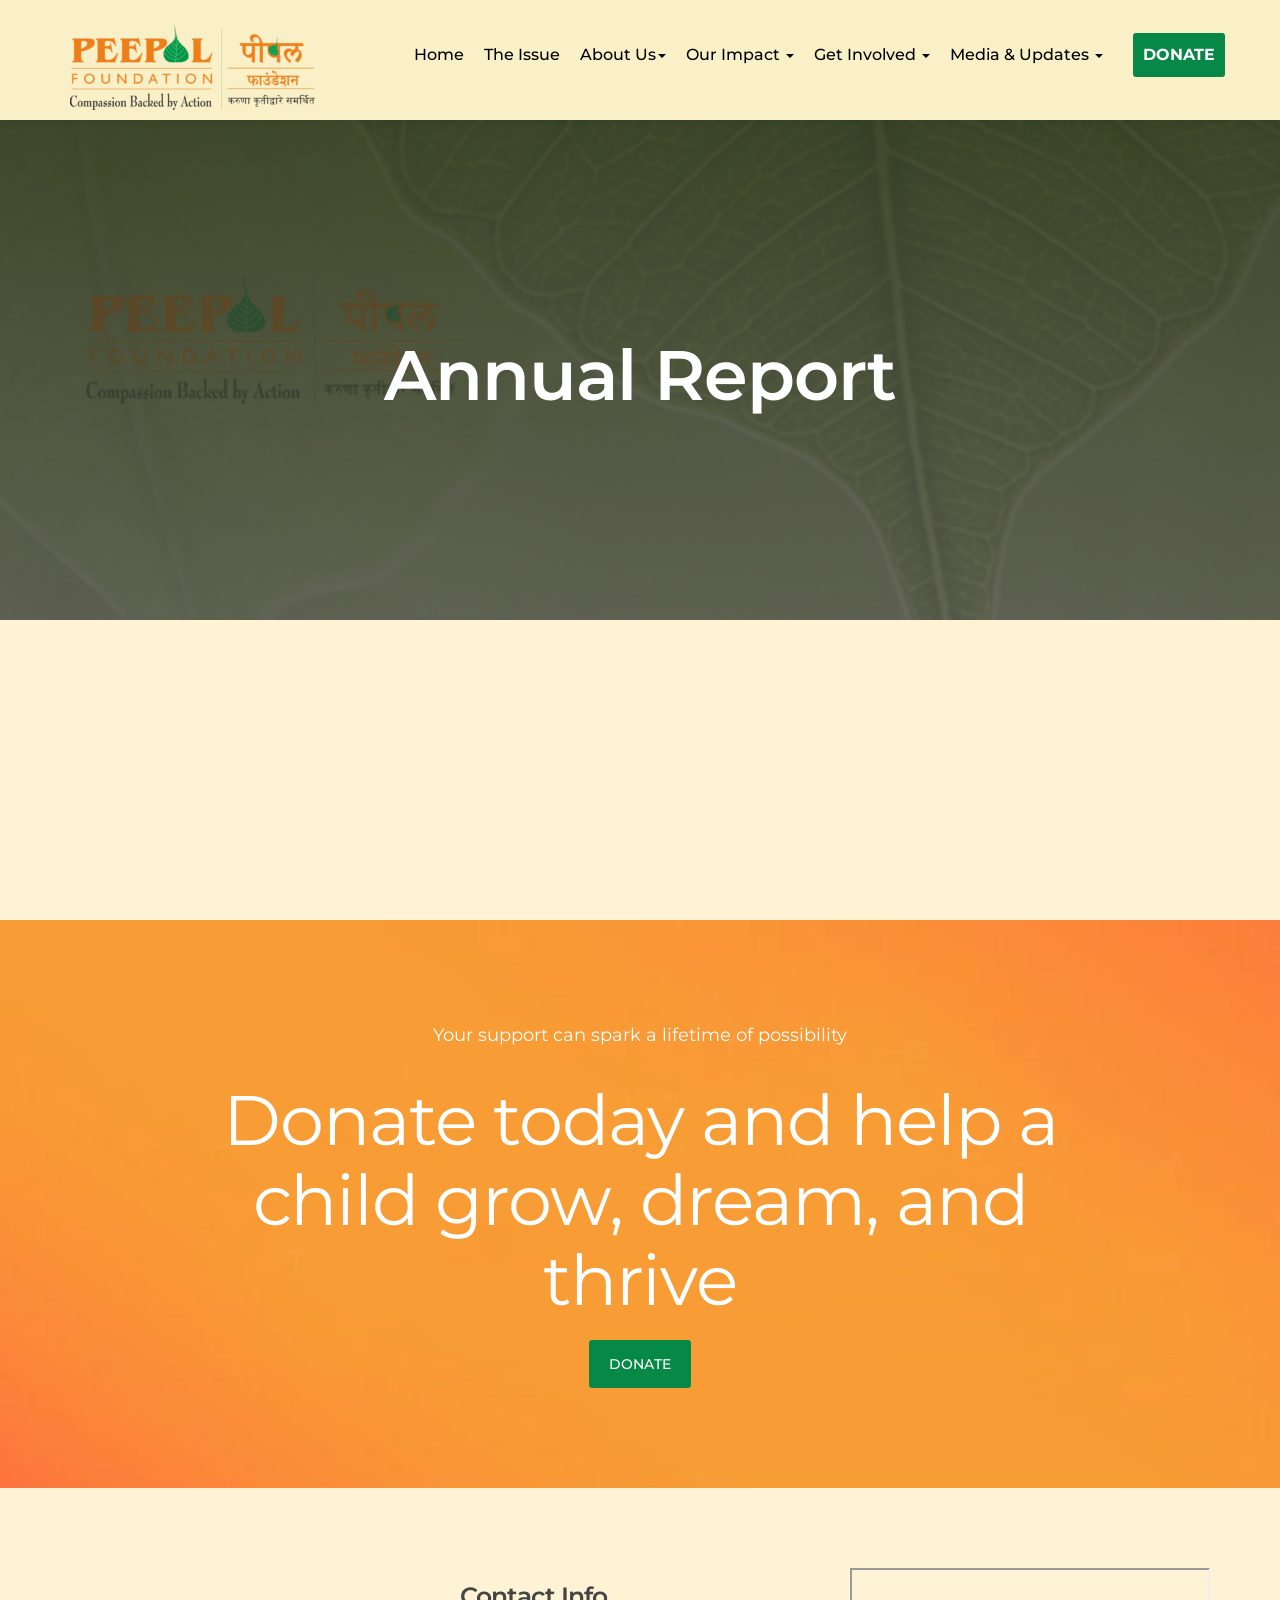
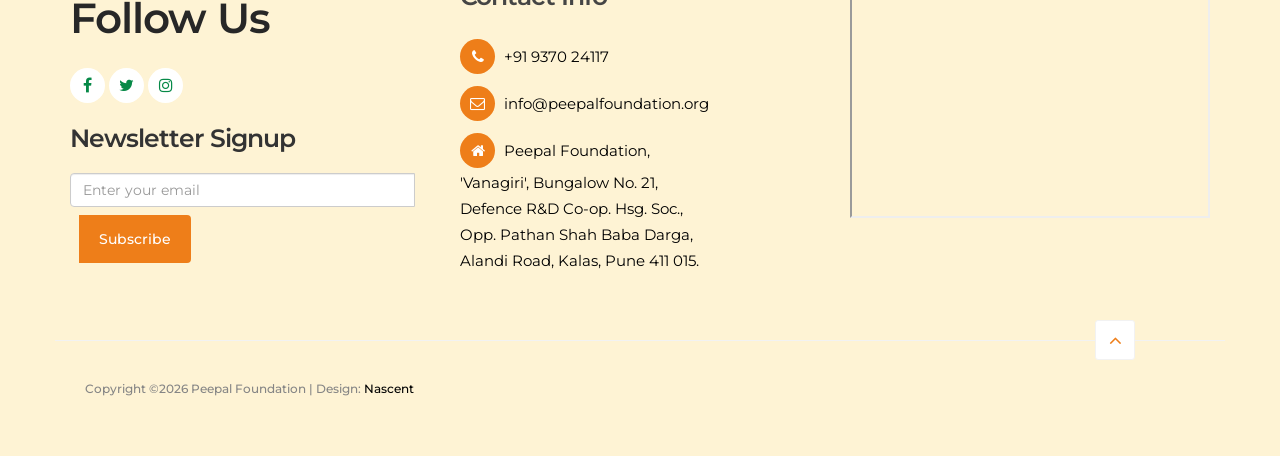
==== annual-reports.html @ 1e17c54d "All Page designing Completed, turnstile Captch DIV and Script Added on Donate and volunteer Page com" ====
<!DOCTYPE html>
<html lang="en">
<head>

     <title>Annual Report - Peepal Foundation</title>
<!--

Template 2098 Health

http://www.tooplate.com/view/2098-health

-->
     <meta charset="UTF-8">
     <meta http-equiv="X-UA-Compatible" content="IE=Edge">
     <meta name="description" content="">
     <meta name="keywords" content="">
     <meta name="author" content="Nascent">
     <meta name="viewport" content="width=device-width, initial-scale=1, maximum-scale=1">

     <link rel="stylesheet" href="css/bootstrap.min.css">
     <link rel="stylesheet" href="css/font-awesome.min.css">
     <link rel="stylesheet" href="css/animate.css">
     <link rel="stylesheet" href="css/owl.carousel.css">
     <link rel="stylesheet" href="css/owl.theme.default.min.css">

     <!-- MAIN CSS -->
     <link rel="stylesheet" href="css/peepal-style.css">

     <link rel="icon" type="image/x-icon" href="images/icon-01-1.png">


</head>
<body id="top" data-spy="scroll" data-target=".navbar-collapse" data-offset="50">

     <!-- PRE LOADER -->
     <section class="preloader">
          <div class="spinner">

               <span class="spinner-rotate"></span>
               
          </div>
     </section>


     <!-- MENU -->
     <section class="navbar navbar-default navbar-static-top" role="navigation">
          <div class="container">

               <div class="navbar-header">
                    <button class="navbar-toggle" data-toggle="collapse" data-target=".navbar-collapse">
                         <span class="icon icon-bar"></span>
                         <span class="icon icon-bar"></span>
                         <span class="icon icon-bar"></span>
                    </button>

                    <!-- lOGO TEXT HERE -->
                    <a href="index.html" class="navbar-brand"><img src="images/Peepal-Eng_Mar-Logo-scaled-245x85.png" class="img-responsive" alt="Peepal Foundation"></a>
               </div>

               <!-- MENU LINKS -->
               <div class="collapse navbar-collapse">
                    <ul class="nav navbar-nav navbar-right">
                         <li><a href="index.html" class="smoothScroll">Home</a></li>
                         <li><a href="the-issue.html" class="smoothScroll">The Issue</a></li>
                         <li class="dropdown">
                              <a href="#" class="dropdown-toggle" data-toggle="dropdown" role="hover" aria-haspopup="true" aria-expanded="false">About Us<span class="caret"></span></a>
                              <ul class="dropdown-menu">
                                   <li><a href="our-journey.html">Our Journey</a></li>
                                   <li role="separator" class="divider"></li>
                                   <li><a href="our-focus.html">Our Focus</a></li>
                                   <li role="separator" class="divider"></li>
                                   <li><a href="our-partners.html">Our Partner</a></li>
                                   <li role="separator" class="divider"></li>
                                   <li><a href="our-leadership.html">Our Leadership</a></li>
                                   <li role="separator" class="divider"></li>
                                   <li><a href="our-team.html">Our Team</a></li>
                                   <li role="separator" class="divider"></li>
                                   <li class="dropdown-submenu">
                                        <a href="#">Our Policies</a>
                                        <ul class="dropdown-menu">
                                             <li><a href="Downloads/PF-CHILD-PROTECTION-POLICY.pdf" target="_blank">Child Protection</a></li>
                                             <li role="separator" class="divider"></li>
                                             <li><a href="Downloads/PF-Sexual-harrasment-policy.pdf" target="_blank">Sextual Harassment</a></li>
                                        </ul>
                                   </li>
                              </ul>
                         </li>
                         <li class="dropdown">
                              <a href="#" class="dropdown-toggle" data-toggle="dropdown" role="button" aria-haspopup="true" aria-expanded="false">Our Impact <span class="caret"></span></a>
                              <ul class="dropdown-menu">
                                   <li><a href="our-stories.html">Our Stories</a></li>
                                   <li role="separator" class="divider"></li>
                                   <li><a href="our-work.html">Our Work</a></li>
                              </ul>
                         </li>
                         <li class="dropdown">
                              <a href="#" class="dropdown-toggle" data-toggle="dropdown" role="button" aria-haspopup="true" aria-expanded="false">Get Involved <span class="caret"></span></a>
                              <ul class="dropdown-menu">
                                   <li><a href="donate.html">Donate</a></li>
                                   <li role="separator" class="divider"></li>
                                   <li><a href="volunteer.html">Volunteer With Us</a></li>
                              </ul>
                         </li>
                         <li class="dropdown">
                              <a href="#" class="dropdown-toggle" data-toggle="dropdown" role="button" aria-haspopup="true" aria-expanded="false">Media & Updates <span class="caret"></span></a>
                              <ul class="dropdown-menu">
                                   <li><a href="annual-reports.html">Annual Report</a></li>
                                   <li role="separator" class="divider"></li>
                                   <li><a href="newsletter.html">Newsletter</a></li>
                                   <li role="separator" class="divider"></li>
                                   <li><a href="papper-cuttings.html">Paper Cuttings</a></li>
                              </ul>
                         </li>
                         <li class="appointment-btn"><a href="donate.html">DONATE</a></li>
                    </ul>
               </div>

          </div>
<script src="https://ajax.googleapis.com/ajax/libs/jquery/1.12.4/jquery.min.js"></script>
          <script>
    // Enable click-to-open for submenu on mobile
    $('.dropdown-submenu a').on("click", function(e) {
        var submenu = $(this).next('.dropdown-menu');
        if (submenu.is(':visible')) {
            submenu.hide();
        } else {
            submenu.show();
        }
        e.stopPropagation();
        e.preventDefault();
    });
</script>
     </section>


     <!-- Content Header -->
    <section id="content-header" class="content-slider">
    <div class="container">
        <div class="row">
            <div class="item" style="background-image: url('images/banner/MEDIA-UPDATES-2.jpg');">               
                <div class="caption">
                    <div class="col-md-offset-1 col-md-10">
                         <!-- <p>From 30 Children to 35,000+ Lives Transformed</p> -->
                        <h1 class="row wow fadeInUp" data-wow-delay="0.4s">
                            Annual Report</h1>
                    </div>
                </div>
            </div>
        </div>
    </div>
</section>


     <!-- ABOUT -->
     <section id="about">
          <div class="container">
               <div class="row">
                    <div class="about-info">
                         
                    </div>
               </div>
          </div>
     </section>

     <section id="donate">
          <div class="container" style="display: flex;justify-content: center;align-items: center;">
               
               <div style="width: 80%;"><center><p>
Your support can spark a lifetime of possibility</p>
               <h2 class="wow fadeInUp" data-wow-delay="0.2s">Donate today and help a child grow, dream, and thrive</h2>
                               <a href="donate.html" class="section-btn btn btn-default smoothScroll">DONATE</a>   
                    </center>
          </div>
          </div>
          </section>
     

     <!-- FOOTER -->
     <footer data-stellar-background-ratio="5">
          <div class="container">
               <div class="row">

                    <div class="col-md-4 col-sm-4"> 
                         <div class="footer-thumb">
                              <div class="opening-hours">
                                   <h2 class="wow fadeInUp" data-wow-delay="0.4s">Follow Us</h2>
                              </div> 

                              <ul class="social-icon">
                                   <li><a href="https://www.facebook.com/PeepalFoundationpune" class="fa fa-facebook" attr="facebook icon"></a></li>
                                   <li><a href="https://www.instagram.com/_peepalfoundation_official/" class="fa fa-twitter"></a></li>
                                   <li><a href="https://www.youtube.com/@peepalfoundation/featured" class="fa fa-instagram"></a></li>
                              </ul>
                              <div class="opening-hours">
                                   <h3 class="wow fadeInUp" data-wow-delay="0.4s">Newsletter Signup</h3>
                                   <div class="row">
                                        <div class="col-md-12">
                                             <form id="newsletterForm" action="#" method="get" class="wow fadeInUp" data-wow-delay="0.8s">
                                                  <div class="input-group">
                                                       <input type="email" class="form-control" placeholder="Enter your email" aria-label="Email Address" aria-describedby="subscribe-button">
                                                       <span class="input-group-btn">
                                                            <button class="btn btn-warning" type="button" id="subscribe-button">Subscribe</button>
                                                       </span>
                                                  </div>
                                             </form>                                             
                                        </div>
                                   </div>
                              </div> 
                         </div>
                    </div>


                    <div class="col-md-4 col-sm-4">
                         <div class="footer-thumb"> 
                              <h4 class="wow fadeInUp" data-wow-delay="0.4s">Contact Info</h4>
                              
                              <div class="contact-info">
                                   <p><i class="fa fa-phone"></i> <a hre="tel:+91937024117">+91 9370 24117</a></p>
                                   <p><i class="fa fa-envelope-o"></i> <a href="mailto:info@peepalfoundation.org">info@peepalfoundation.org</a></p>
                                   
                              <p style="color:#000000;"><i class="fa fa-home"></i> Peepal Foundation,<br/>
'Vanagiri', Bungalow No. 21,<br/>
Defence R&D Co-op. Hsg. Soc.,<br/>
Opp. Pathan Shah Baba Darga,<br/>
Alandi Road, Kalas, Pune 411 015.</p>
                              </div>
                         </div>
                    </div>

                    <div class="col-md-4 col-sm-4"> 
                         <iframe style="width: 100%; height: 250px;" loading="lazy"
        src="https://maps.google.com/maps?q=%E2%80%98Vanagiri%E2%80%99%20Bungalow%20No.%2021%2C%20Defence%20R%26D%20Co-Op.Hsg.Soc.%2C%20Opp.%20Pathanshah%20Baba%20Darga%2C%20Alandi%20Road%2C%20Kalas%2C%20Pune%20411%20015&amp;t=m&amp;z=10&amp;output=embed&amp;iwloc=near"
        title="‘Vanagiri’ Bungalow No. 21, Defence R&amp;D Co-Op.Hsg.Soc., Opp. Pathanshah Baba Darga, Alandi Road, Kalas, Pune 411 015"
        aria-label="‘Vanagiri’ Bungalow No. 21, Defence R&amp;D Co-Op.Hsg.Soc., Opp. Pathanshah Baba Darga, Alandi Road, Kalas, Pune 411 015"></iframe>
                    </div>

                    <div class="col-md-12 col-sm-12 border-top">
                         <div class="col-md-4 col-sm-6">
                              <div class="copyright-text"> 
                                   <p>Copyright &copy;<script>document.write(new Date().getFullYear());</script> Peepal Foundation 
                                   
                                   | Design: <a href="https://www.nascent.co.in" target="_parent">Nascent</a></p>
                              </div>
                         </div>
                         <div class="col-md-6 col-sm-6">
                              <!-- <div class="footer-link"> 
                                   <a href="#">Laboratory Tests</a>
                                   <a href="#">Departments</a>
                                   <a href="#">Insurance Policy</a>
                                   <a href="#">Careers</a>
                              </div> -->
                         </div>
                         <div class="col-md-2 col-sm-2 text-align-center">
                              <div class="angle-up-btn"> 
                                  <a href="#top" class="smoothScroll wow fadeInUp" data-wow-delay="1.2s"><i class="fa fa-angle-up"></i></a>
                              </div>
                         </div>   
                    </div>
                    
               </div>
          </div>
     </footer>

     <!-- SCRIPTS -->
     <script src="js/jquery.js"></script>
     <script src="js/bootstrap.min.js"></script>
     <script src="js/jquery.sticky.js"></script>
     <script src="js/jquery.stellar.min.js"></script>
     <script src="js/wow.min.js"></script>
     <script src="js/smoothscroll.js"></script>
     <script src="js/owl.carousel.min.js"></script>
     <script src="js/custom.js"></script>

</body>
</html>
---- css/peepal-style.css ----
/*

Template 2098 Health

http://www.tooplate.com/view/2098-health

*/

  /* @import url('https://fonts.googleapis.com/css?family=Poppins:400,500,600'); */
  @import url('https://fonts.googleapis.com/css?family=Montserrat:400,,500,600');

  body {
    background: #fef3d4;
    font-family: 'Montserrat',sans-serif;
    overflow-x: hidden;
    font-weight: 400;
  }


  /*---------------------------------------
     TYPOGRAPHY              
  -----------------------------------------*/

  h1,h2,h3,h4,h5,h6 {
    font-weight: 600;
    line-height: inherit;
  }

  h1,h2,h3,h4 {
    letter-spacing: -1px;
  }

  h5 {
    font-weight: 500;
  }

  h1 {
    color: #252525;
    font-size: 5em;
  }

  h2 {
    color: #272727;
    font-size: 3em;
    padding-bottom: 10px;
  }

  h3 {
    font-size: 1.8em;
    line-height: 1.2em;
    margin-bottom: 0;
  }

  h4 {
    color: #454545;
    font-size: 1.8em;
    padding-bottom: 2px;
  }

  h6 {
    letter-spacing: 0;
    font-weight: normal;
  }

  p {
    color: #000000;
    font-size: 15px;
    font-weight: normal;
    line-height: 26px;
  }


  /*---------------------------------------
     GENERAL               
  -----------------------------------------*/

  html{
    -webkit-font-smoothing: antialiased;
  }

  a {
    color: #252525;
    -webkit-transition: 0.5s;
    transition: 0.5s;
    text-decoration: none !important;
  }

  a:hover, a:active, a:focus {
    color: #068947;
    outline: none;
  }

  ::-webkit-scrollbar{
    width: 8px;
    height: 8px;
  }

  ::-webkit-scrollbar-thumb {
    cursor: pointer;
    background: #000000;
  }

  .section-title {
    padding-bottom: 20px;
  }

  .section-title h2 {
    margin-top: 0;
  }

  .section-btn {
    background: #068947;
    border: 0;
    border-radius: 3px;
    color: #ffffff;
    font-size: inherit;
    font-weight: 500;
    padding: 14px 20px;
    transition: transform 0.1s ease-in;
    transform: translateX(0);
  }

  .section-btn:hover {
    transform: translateY(-5px);
  }

   .btn-warning {
    background: #ee7e19;
    border: 0;
    color: #ffffff;
    font-weight: 500;
    padding: 14px 20px;
    transition: transform 0.1s ease-in;
    transform: translateX(0);
  }

  .btn-warning:hover {
    transform: translateY(+5px);
  }

  .text-align-right {
    text-align: right;
  }

  .text-align-center {
    text-align: center;
  }

  .border-top {
    border-top: 1px solid #f2f2f2;
    margin-top: 4em;
    padding-top: 2.5em;
  }

  .btn-gray {
    background: #ee7e19;
  }

  .btn-blue {
    background: #4267b2;
  }

  .news-thumb {
    background: #ffffff;
    border-radius: 10px;
  }
  .news-thumb img {
    border-radius: 10px 10px 0 0;
  }

  .news-info {
    padding: 30px;
    text-align: left;
  }
  .news-info span {
    display: block;
    letter-spacing: 0.5px;
  }
  .news-info h3 {
    margin-top: 10px;
    margin-bottom: 10px;
  }

  .author {
    border-top: 1px solid #f0f0f0;
    padding-top: 1.5em;
    margin-top: 2em;
  }
  .author img,
  .author .author-info {
    display: inline-block;
    vertical-align: top;
  }
  .author-info h5 {
    margin-bottom: 0;
  }
  .author img {
    border-radius: 100%;
    width: 50px;
    height: 50px;
    margin-right: 10px;
  }


  #about, #strategy, #vision, #partner,#donate, #team, #news, #joinus
  #news-detail {
    position: relative;
    padding-top: 100px;
    padding-bottom: 100px;
  }

  #news, #service {
    text-align: center;
  }

  #google-map {
    line-height: 0;
    margin: 0;
    padding: 0;
  }


  /*---------------------------------------
       PRE LOADER              
  -----------------------------------------*/

  .preloader {
    position: fixed;
    top: 0;
    left: 0;
    width: 100%;
    height: 100%;
    z-index: 99999;
    display: flex;
    flex-flow: row nowrap;
    justify-content: center;
    align-items: center;
    background: none repeat scroll 0 0 #ffffff;
  }

  .spinner {
    border: 1px solid transparent;
    border-radius: 3px;
    position: relative;
  }

  .spinner:before {
    content: '';
    box-sizing: border-box;
    position: absolute;
    top: 50%;
    left: 50%;
    width: 45px;
    height: 45px;
    margin-top: -10px;
    margin-left: -10px;
    border-radius: 50%;
    border: 1px solid #575757;
    border-top-color: #ffffff;
    animation: spinner .9s linear infinite;
  }

  @-webkit-@keyframes spinner {
    to {transform: rotate(360deg);}
  }

  @keyframes spinner {
    to {transform: rotate(360deg);}
  }



  /*---------------------------------------
      MENU              
  -----------------------------------------*/

  header {
    background: #ffffff;
    border-bottom: 1px solid #f2f2f2;
    display: flex;
    height: 45px;
  }

  header .col-md-8 {
    padding-right: 0;
  }

  header p,
  header span {
    font-size: 12px;
    line-height: 24px;
    padding-top: 12px;
  }

  header a,
  header span {
    color: #747474;
  }

  header span {
    font-weight: 500;
    display: inline-block;
    padding: 11px 15px;
  }

  header span.date-icon {
    border-left: 1px solid #f2f2f2;
    border-right: 1px solid #f2f2f2;
    padding-right: 19px;
    padding-left: 19px;
  }

  header span i {
    color: #068947;
    margin-right: 5px;
  }



  /*---------------------------------------
      MENU              
  -----------------------------------------*/

  .navbar-default {
    background: #f9f0c8;
    box-shadow: 0 2px 8px rgba(0,0,0,.075);
    border: none;
    margin-bottom: 0;
    padding: 10px;
  }

  .navbar-default .navbar-brand {
    color: #ee7e19;
    font-weight: 500;
  }

  .navbar-default .navbar-brand .fa {
    color: #068947;
  }
  .navbar-default .navbar-nav{
    margin-top: 20px;
  }
  .navbar-default .navbar-nav li.appointment-btn {
    margin: 3px 0 0 20px;
  }

  .navbar-default .navbar-nav li.appointment-btn a {
    background: #068947;
    border-radius: 3px;
    color: #ffffff;
    font-weight: bold;
    padding-top: 12px;
    padding-bottom: 12px;
  }

  .navbar-default .navbar-nav li.appointment-btn a:hover {
    background: #FFFFFF;
    color: #068947 !important;
    border: 1px solid #068947;
  }

  .navbar-default .navbar-nav li a {
    color: #000000;
    font-size: 16px;
    font-weight: 500;
    padding-right: 10px;
    padding-left: 10px;
    -webkit-transition: all ease-in-out 0.4s;
    transition: all ease-in-out 0.4s;
  }

  .navbar-default .navbar-nav > li a:hover {
    color: #df700f !important;
  }
/* 
  .navbar-default .navbar-nav > li > a:hover,
  .navbar-default .navbar-nav > li > a:focus {
    color: #000000;
    background-color: transparent;
  } */

  .navbar-default .navbar-nav > .active > a,
  .navbar-default .navbar-nav > .active > a:hover,
  .navbar-default .navbar-nav > .active > a:focus {
    color: #ee7e19;
    background-color: transparent;
  }

  .navbar-default .navbar-toggle {
    border: none;
    padding-top: 10px;
  }

  .navbar-default .navbar-toggle .icon-bar {
    background: #ee7e19;
    border-color: transparent;
  }

  .navbar-default .navbar-toggle:hover,
  .navbar-default .navbar-toggle:focus { 
    background-color: transparent;
  }

    .navbar-default .dropdown-menu {
    border: none;
    background: #ee7e19;
    padding-top: 10px;
  }
  .navbar-default .dropdown-menu >   li a:hover {
    color: #FFFFFF !important;    background: #ee7e19;
  }

/* Position the submenu */
        .dropdown-submenu {
            position: relative;
        }
        .dropdown-submenu > .dropdown-menu {
            top: 0;
            left: 100%;
            margin-top: -1px;
        }
        /* Optional: caret for submenu */
        .dropdown-submenu > a:after {
            content: " ";
            float: right;
            border-left: 5px solid transparent;
            border-right: 5px solid transparent;
            border-top: 5px solid #ccc;
            margin-top: 5px;
            transform: rotate(-90deg);
        }
        .dropdown-submenu:hover > a:after {
            border-top-color: #555;
        }
  /*---------------------------------------
      HOME              
  -----------------------------------------*/

  #home h1 {
    color: #ffffff;
    padding-bottom: 10px;
    margin-top: 0;
  }

  #home h3 {
    color: #ffffff;
    font-size: 14px;
    font-weight: normal;
    line-height: inherit;
    letter-spacing: 3px;
    text-transform: uppercase;
    margin: 0;
  }

  .slider .container {
    width: 100%;
  }

  .slider .owl-dots {
      position: absolute;
      top: 775px;
      width: 100%;
      justify-content: center;
  }

  .owl-theme .owl-dots .owl-dot span {
    width: 8px;
    height: 8px;
    margin: 5px 7px;
    border: 2px solid #d9d9d9;
    background: transparent;
    display: block;
    -webkit-backface-visibility: visible;
    transition: opacity 200ms ease;
    border-radius: 30px;
  }

  .owl-theme .owl-dots .owl-dot.active span, .owl-theme .owl-dots .owl-dot:hover span {
    background-color: #ffffff;
    border-color: transparent;
  }

  .slider .caption {
    display: flex;
    justify-content: center;
    flex-direction: column;
    text-align: center;
    background-color: rgba(20,20,20,0.2);
    height: 100%;
    color: #fff;
    cursor: e-resize;
  }

  .slider .item {
    background-position: inherit;
    background-repeat: no-repeat;
    background-attachment: local;
    background-size: cover;
    height: 800px;
  }

  .slider .item-first {
    background-image: url(../images/slider/slider1.jpg);
  }

  .slider .item-second {
    background-image: url(../images/slider2.jpg);
  }

  .slider .item-third {
    background-image: url(../images/slider3.jpg);
  }


  /*---------------------------------------
      ABOUT              
  -----------------------------------------*/

  #about {
    padding-top: 150px;
    padding-bottom: 150px;
  }
#about p{
  color: #000000;
}
  .profile img,
  .profile figcaption {
    display: inline-block;
    vertical-align: top;
    margin-top: 1em;
  }
  .profile img {
    border-radius: 100%;
    width: 65px;
    height: 65px;
    margin-right: 1em;
  }
  .profile figcaption h3 {
    margin-top: 0;
  }

  #about h6 {
    color: #858585;
    margin: 0;
  }

 /*---------------------------------------
      STRATEGY BLOCK              
  -----------------------------------------*/
#strategy {
    background: #FFFFFF;
  }
   .strategy-thumb {
    background-color: #f9f9f9;
    border-radius: 0 0 10px 10px;
    position: relative;
    overflow: hidden;
    cursor: pointer;

  }
   .strategy-thumb img{
    border-radius: 15px 15px 0 0;
   }
    .strategy-info {
    border-top: 1px solid #252525;
    padding-top: 1.2em;
    margin-top: 1.5em;
    
    color: #000000; 
  }
    .strategy-info p {
    margin-bottom: 2px;
    
    color: #000000; 
  }
  /*---------------------------------------
      VISION BLOCK              
  -----------------------------------------*/
  #vision {
    background-image: url('../images/vision-mission-bg.jpg');
    background-repeat: no-repeat;
  background-size: cover;
    padding-top: 250px;
    padding-bottom: 250px;
  }
  .vision-info {
    background-color: rgba(255, 255, 255, 0.8);
    position: relative;
    overflow: hidden;
    padding: 20px;
    
  }
  .vision-info p{
    color: #000000;
    font-size: 17px;
    line-height: 30px;
  }
  /*---------------------------------------
      JOIN US BLOCK              
  -----------------------------------------*/
  #joinus {
    position: relative;
    background-image: url('../images/vision-mission-bg.jpg');
    background-repeat: no-repeat;
    background-size: cover;
    padding-top: 200px;
    padding-bottom: 200px;
    display: flex;
    justify-content: center;
    align-items: center;
     overflow: hidden;
  }
  #joinus::before {
    content: "";
    position: absolute;
    top: 0;
    left: 0;
    width: 100%;
    height: 100%;
    background-color: rgba(0, 0, 0, 0.4); /* Black with 50% opacity */
    z-index: 1;
  }
  .joinus-info {
    position: relative;
    overflow: hidden;
    padding: 20px;
    color: #FFFFFF;
    z-index: 2;
    
  }
  .joinus-info h2{ color: #FFFFFF};
  .joinus-info p{
    font-size: 17px;
    line-height: 30px;
  }
 /*---------------------------------------
      PARTNER MEMBERS              
  -----------------------------------------*/
  .partner-info{
    display: flex;
    justify-content: center; /* Centers horizontally */
    align-items: center; /* Centers vertically */    
  }
  .partner-info img{  
    padding: 20px;
  }
  /*---------------------------------------
      OUR APPROACH MEMBERS              
  -----------------------------------------*/
  .ourapproach-info{   
    color: #000000;
  }
  .ourapproach-info h2{
    font-size: 4em;
  }
  .ourapproach-info h3{
    font-size: 2em;
  }
  .ourapproach-thumb {
    background-color: #f9f9f9;
    border: #000000 solid 2px;
    border-radius: 10px;
    position: relative;
    overflow: hidden;
    text-align: center;    
    padding: 50px;
    margin-top:10px;
    margin-bottom: 10px;
  }
  .ourapproach-thumb p{
    color: #000000;
    font-size: 1em;
  }
  /*---------------------------------------
      OUR FOCUS MEMBERS              
  -----------------------------------------*/
  .ourfocus-thumb {
    background-color: #f9f9f9;
    border: #068947 solid 2px;
    border-radius: 10px;
    position: relative;
    overflow: hidden;
    text-align: center;    
    padding: 50px;
    margin-top:10px;
    margin-bottom: 10px;
  }
  .ourfocus-thumb p{
    color: #000000;
    font-size: 1em;
  }
   /*---------------------------------------
      DONATE               
  -----------------------------------------*/
  #donate {
    background-image:url('../images/DONATE-1-768x297.jpg'); 
    background-repeat: no-repeat;
  background-size: cover;
  
  }
  #donate p{color: #FFFFFF  ;
    font-size: 18px;
    line-height: 30px;
  }
  #donate h2{color: #FFFFFF  ;
    font-size: 5em;
    font-weight: normal;
    line-height: 80px;
    padding: 10px;
  }
/*---------------------------------------
      STORIES
  -----------------------------------------*/
  #stories {
  position: relative;
    padding-top: 50px;
    padding-bottom: 50px;
  }
  .panel{
    font-size: 1em;
    color: #000000;
  }
  .panel-success .panel-heading{
    font-size: 1em;
background-color: #068947;
font-weight: bold;
  }
   .panel-success .panel-body{    
background-color: transparent;
padding: 10px;

  }
  .panel-success .panel-body p{
    color: #000000;
  }    
  .panel-success .panel-heading a:active,
  .panel-success .panel-heading a:hover,
  .panel-success .panel-heading a:focus
  {
font-weight: bold;
color: #FFFFFF;
  }
  /*---------------------------------------
      TEAM MEMBERS              
  -----------------------------------------*/

  .team-thumb {
    background-color: #f9f9f9;
    border-radius: 0 0 10px 10px;
    position: relative;
    overflow: hidden;
    cursor: pointer;
  }

  .team-info {
    padding: 20px 30px 0 30px;
  }

  .team-contact-info {
    border-top: 1px solid #e9e9e9;
    padding-top: 1.2em;
    margin-top: 1.5em;
  }

  .team-contact-info .fa {
    margin-right: 5px;
    display: inline-block;
  }

  .team-contact-info p {
    margin-bottom: 2px;
  }

  .team-contact-info a {
    color: #000000;
  }

  .team-thumb .social-icon li {
    font-weight: 500;
  }

  .team-thumb .social-icon li a {
    background: #ffffff;
    border-radius: 100%;
    font-size: 20px;
    width: 50px;
    height: 50px;
    line-height: 50px;
    margin: 0 2px 0 2px;
  }

  .team-thumb .social-icon {
    opacity: 0;
    transform: translateY(100%);
    transition: 0.5s 0.2s;
    text-align: center;
    position: relative;
    top: 0;
  }

  .team-thumb:hover .social-icon {
    opacity: 1;
    transition-delay: 0.3s;
    transform: translateY(0px);
    top: -22em;
  }



  /*---------------------------------------
     SERVICE              
  -----------------------------------------*/

  #service {
    background: #068947;
  }

  #service h2,
  #service h4 {
    color: #ffffff;
  }

  #service p {
    color: #d9d9d9;
  }

  #service .service-thumb {
    padding: 0 22px;
  }

  #service .fa {
    font-size: 50px;
    margin-bottom: 10px;
    background: #ffffff;
    color: #068947;
    width: 120px;
    height: 120px;
    line-height: 120px;
    border-radius: 100%;
  }


  /*---------------------------------------
      NEWS             
  -----------------------------------------*/

  #news, #news-detail {
    background: #f9f9f9;
  }

  #news-detail blockquote {
    margin: 30px 0;
  }

  .news-detail-thumb .news-image img {
    border-radius: 10px;
  }

  .news-detail-thumb h3 {
    margin-bottom: 8px;
  }

  .news-image {
    margin-bottom: 30px;
    position: relative;
  }

  .news-image img {
    width: 100%;
  }

  .news-detail-thumb ul {
    margin: 32px 12px 22px 0px;
  }

  .news-detail-thumb ul li {
    list-style: circle;
    font-weight: normal;
    padding: 6px 12px 6px 0px;
  }

  .news-sidebar {
    margin-top: 16px;
  }

  .news-social-share {
    text-align: center;
    padding-top: 22px;
  }

  .news-social-share .btn {
    border-radius: 100px;
    border: none;
    font-size: 10px;
    font-weight: 600;
    margin: 2px 6px;
    padding: 8px 14px;
  }

  .news-social-share .btn-primary {
    background: #3b5998;
  }

  .news-social-share .btn-success {
    background: #1da1f2;
  }

  .news-social-share .btn-danger {
    background: #dd4b39;
  }

  .news-social-share a .fa {
    padding-right: 4px;
  }

  .recent-post {
    padding-top: 2px;
    padding-bottom: 18px;
  }

  .recent-post .media img {
    border-radius: 100%;
    width: 80px;
    height: 80px;
    margin-right: 5px;
  }

  .recent-post .media-heading {
    font-size: 16px;
    font-weight: 500;
    line-height: inherit;
    margin-top: 5px;
  }

  .news-categories {
    margin-top: 8px;
  }

  .news-categories li a {
    color: #2b2b2b;
  }

  .news-ads {
    background: #ffffff;
    border-right: 4px solid #2b2b2b;
    padding: 42px;
    text-align: center;
    margin: 26px 0 26px 0;
  }

  .news-ads.sidebar-ads {
    border-left: 4px solid #2b2b2b;
    border-right: 0px;
  }

  .news-ads h4 {
    font-size: 18px;
  }

  .news-tags h4 {
    padding-bottom: 6px;
  }

  .news-categories li,
  .news-tags li {
    list-style: none;
    display: inline-block;
    margin: 4px;
  }

  .news-tags li a {
    background: #ee7e19;
    border-radius: 50px;
    color: #ffffff;
    display: inline-block;
    font-size: 12px;
    font-weight: 500;
    text-decoration: none;
    float: left;
    min-width: 30px;
    padding: 6px 12px;
    -webkit-transition: all ease-in-out 0.4s;
    transition: all ease-in-out 0.4s;
  }

  .news-tags li a:hover {
    background: #4267b2;
  }



  /*---------------------------------------
      APPOINTMENT             
  -----------------------------------------*/

  #appointment {
    padding-top: 100px;
  }

  #appointment label {
    color: #ee7e19;
    font-weight: 500;
  }

  #appointment .form-control {
    background: #f9f9f9;
    border: none;
    border-radius: 3px;
    box-shadow: none;
    font-size: 14px;
    font-weight: normal;
    margin-bottom: 15px;
    transition: all ease-in-out 0.4s;
  }

  #appointment input,
  #appointment select {
    height: 45px;
  }

  #appointment button#cf-submit {
    background: #068947;
    color: #ffffff;
    font-weight: 600;
    height: 55px;
  }

  #appointment button#cf-submit:hover {
    background: #ee7e19;
    color: #ffffff;
  }


  /*---------------------------------------
     FOOTER              
  -----------------------------------------*/

  footer {
    padding-top: 80px;
    padding-bottom: 40px;
  }

  footer h4 {
    padding-bottom: 5px;
  }

  footer a {
    color: #000000;
  }

  footer a:hover {
    color: #4267b2;
  }

  .contact-info {
    padding-top: 10px;
  }

  .contact-info .fa {
    background: #ee7e19;
    border-radius: 100%;
    color: #ffffff;
    font-size: 15px;
    width: 35px;
    height: 35px;
    line-height: 35px;
    text-align: center;
    margin-right: 5px;
    margin-bottom: 2px;
  }
  .input-group{
    line-height: 60px;
    padding-top: 20px;
  }
  .latest-stories {
    margin-bottom: 20px;
  }

  .stories-image,
  .stories-info {
    display: inline-block;
    vertical-align: top;
  }

  .stories-image img {
    border-radius: 100%;
    width: 65px;
    height: 65px;
  }

  .stories-info {
    margin-left: 15px;
  }

  .stories-info h5 {
    margin-bottom: 2px;
  }

  .stories-info span {
    color: #858585;
    font-size: 12px;
  }

  .opening-hours p {
    line-height: 18px;
  }

  .opening-hours span {
    font-weight: 500;
    display: inline-block;
    padding-left: 10px;
  }

  .copyright-text p,
  .footer-link a {
    color: #858585;
    font-size: 12px;
    font-weight: 500;
  }

  .footer-link a {
    font-size: 12px;
    display: inline-block;
    padding: 0 10px;
    margin-top: 4px;
  }

  .angle-up-btn {
    position: relative;
    bottom: 4em;
    display: block;
  }

  .angle-up-btn a {
    background: #ffffff;
    border: 1px solid #f2f2f2;
    border-radius: 3px;
    font-size: 20px;
    color: #ee7e19;
    display: inline-block;
    text-align: center;
    width: 40px;
    height: 40px;
    line-height: 38px;
    transition: transform 0.1s ease-in;
    transform: translateX(0);
  }

  .angle-up-btn a:hover {
    background: #ee7e19;
    color: #ffffff;
    transform: translateY(-5px);
  }


  /*---------------------------------------
     SOCIAL ICON              
  -----------------------------------------*/

  .social-icon {
    position: relative;
    padding: 0;
    margin: 0;
  }

  .social-icon li {
    display: inline-block;
    list-style: none;
  }

  .social-icon li a {
    border-radius: 100px;
    color: #068947;
    background: #FFFFFF;
    font-size: 16px;
    width: 35px;
    height: 35px;
    line-height: 35px;
    text-decoration: none;
    text-align: center;
    transition: all 0.4s ease-in-out;
    position: relative;
  }

  .social-icon li a:hover {
    background: #FFFFFF;
    color: #df700f;
  }


/*---------------------------------------
     CONTENT PAGE BANNER STYLES              
  -----------------------------------------*/
.content-slider .container {
    width: 100%;
}


.content-slider .caption {
    display: flex;
    justify-content: center;
    flex-direction: column;
    text-align: center;
    vertical-align: middle;
    background-color: rgba(20,20,20,0.6);
    height: 100%;
    color: #fff;
    cursor: e-resize;
}

.content-slider .item {
    height: 500px;
    background-repeat: no-repeat;
    background-size: cover;
}
.content-slider h1,p {
    color: #FFF;
}
.content-slider p {
  text-transform: uppercase;
}
  /*---------------------------------------
     RESPONSIVE STYLES              
  -----------------------------------------*/

  @media only screen and (max-width: 1200px) {
    h1 {
      font-size: 4em;
    }
    h2 {
      font-size: 2.5em;
    }
    h3 {
      font-size: 1.5em;
    }

    header {
      height: inherit;
    }
    header span.date-icon {
      border: 0;
      padding-right: 0;
      padding-left: 0;
    }
    header span.email-icon {
      padding-top: 0;
    }

    .navbar-default .navbar-nav li a {
      padding-right: 15px;
      padding-left: 15px;
    }
  }

  @media only screen and (max-width: 992px) {
    .slider .item {
      background-position: center;
    }

    header {
      padding-bottom: 10px;
    }
    header .text-align-right {
      text-align: left;
    }
    header span {
      padding-top: 0;
      padding-left: 0;
      padding-bottom: 0;
    }
  }

  @media only screen and (max-width: 767px) {
    .navbar-default .navbar-collapse, .navbar-default .navbar-form {
      border-color: transparent;
      background-color: #FFFFFF;
    }
    .navbar-default .navbar-nav li.appointment-btn {
      margin-left: 15px;
    }
    .navbar-default .navbar-nav li a {
      display: inline-block;
      padding-top: 8px;
      padding-bottom: 8px;
    }

    .news-sidebar {
      margin-top: 2em;
    }

    #appointment-form {
      padding-top: 4em;
      padding-bottom: 4em;
    }

    footer {
      padding-top: 60px;
      padding-bottom: 0;
    }
    .footer-thumb {
      padding-bottom: 10px;
    }

    .border-top {
      text-align: center;
    }

    .copyright-text {
      margin-top: 10px;
    }

    .angle-up-btn {
      bottom: 10em;
    }
  }

  @media only screen and (max-width: 639px) {
    h1 {
      font-size: 3em;
      line-height: 1.2em;
    }
    h2 {
      font-size: 2.1em;
    }
    h4 {
      font-size: 1.4em;
    }

    #home h3 {
      font-size: 11px;
      letter-spacing: 1px;
    }

  }
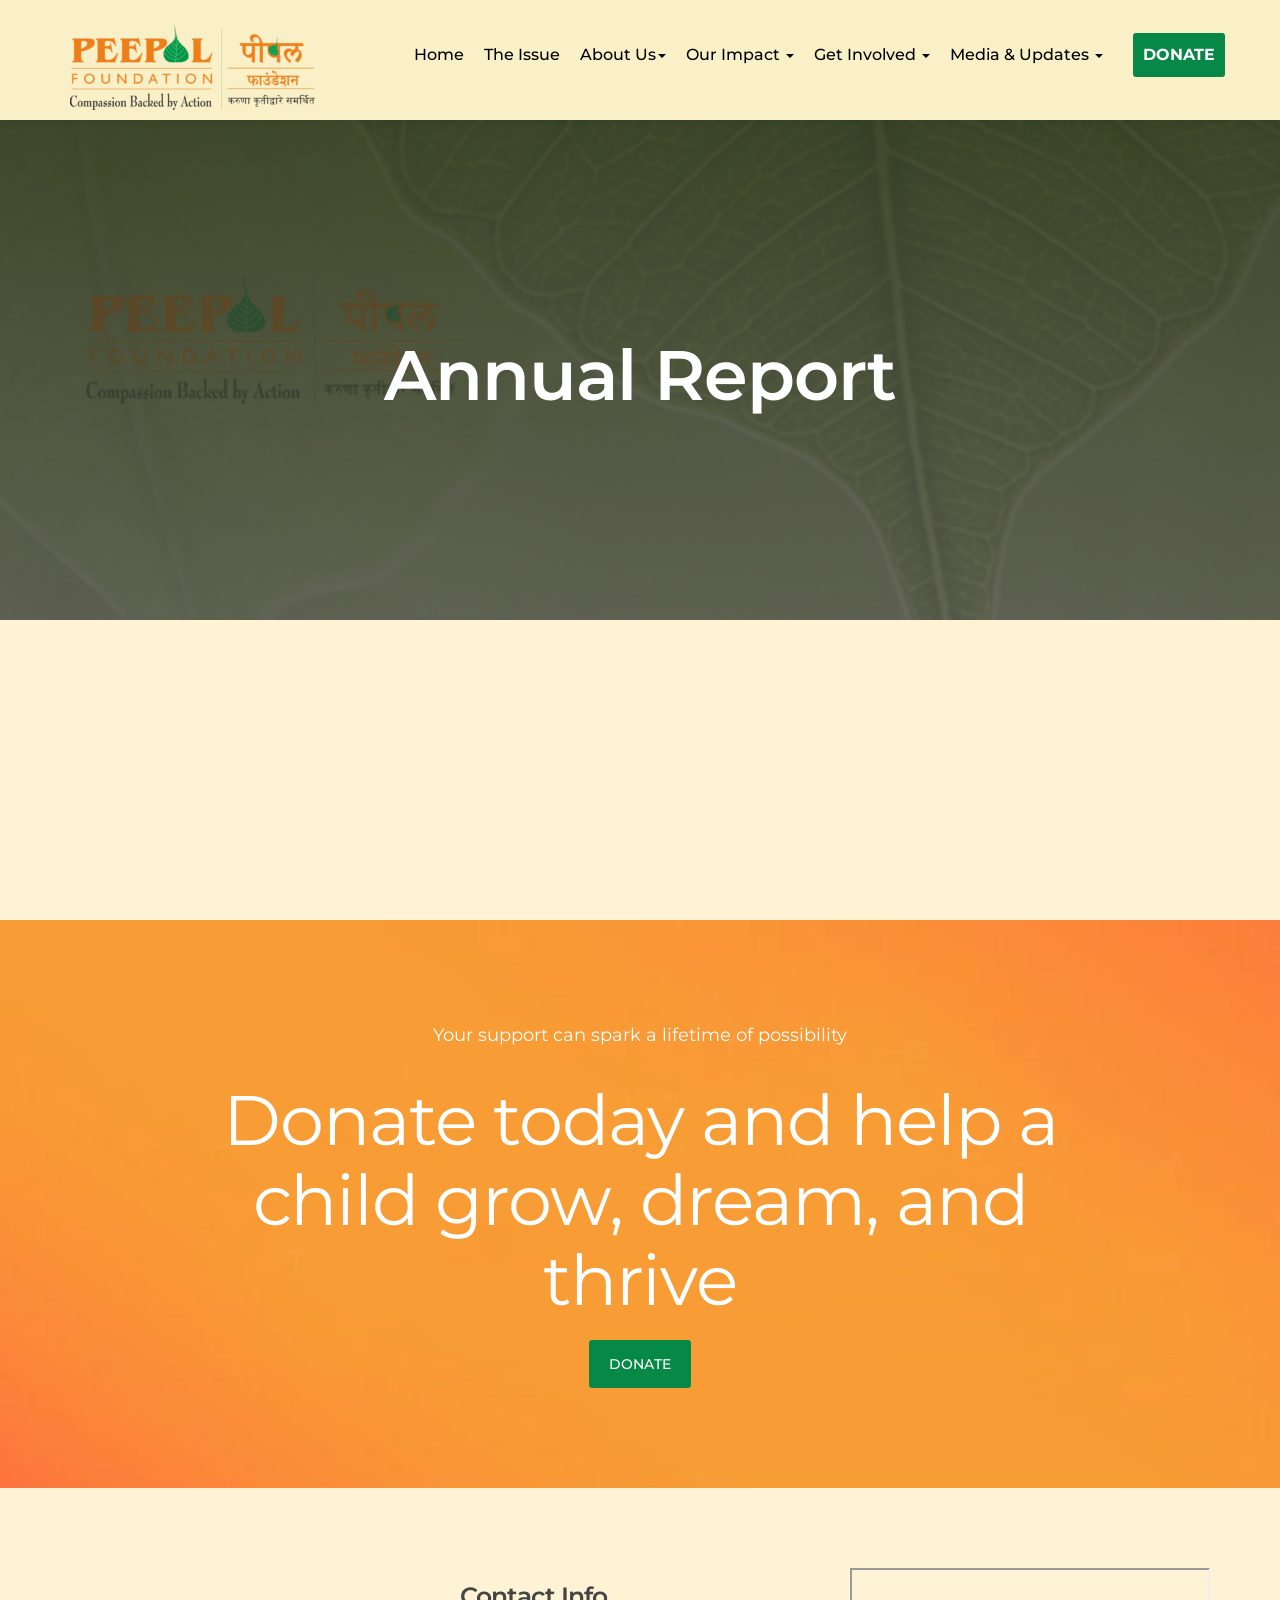
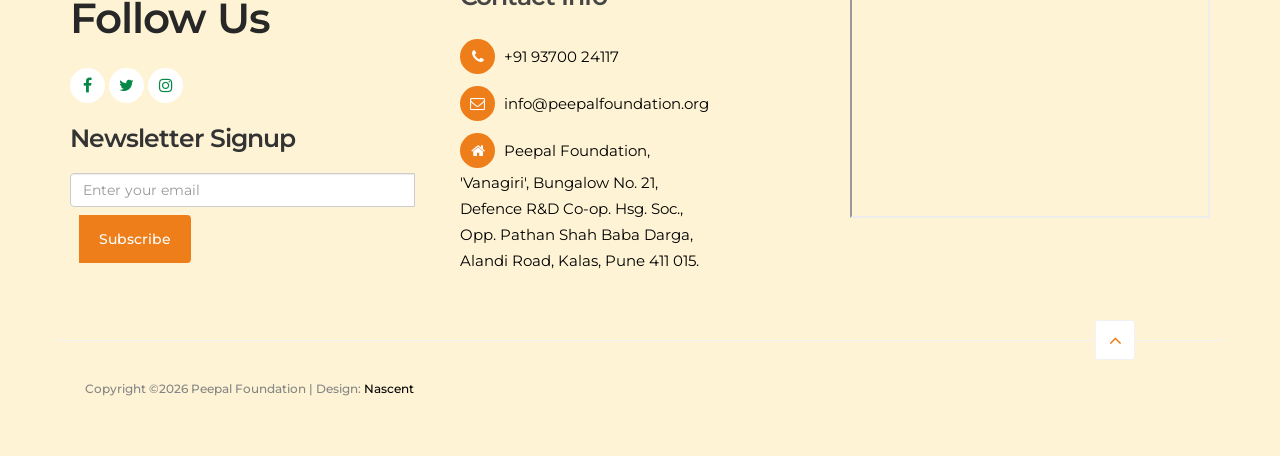
==== commit b3a9649a: "Wrong Phone number replaced with correct one 91 93700 24117" ====
--- a/annual-reports.html
+++ b/annual-reports.html
@@ -215,7 +215,7 @@
                               <h4 class="wow fadeInUp" data-wow-delay="0.4s">Contact Info</h4>
                               
                               <div class="contact-info">
-                                   <p><i class="fa fa-phone"></i> <a hre="tel:+91937024117">+91 9370 24117</a></p>
+                                   <p><i class="fa fa-phone"></i> <a hre="tel:+91937024117">+91 93700 24117</a></p>
                                    <p><i class="fa fa-envelope-o"></i> <a href="mailto:info@peepalfoundation.org">info@peepalfoundation.org</a></p>
                                    
                               <p style="color:#000000;"><i class="fa fa-home"></i> Peepal Foundation,<br/>
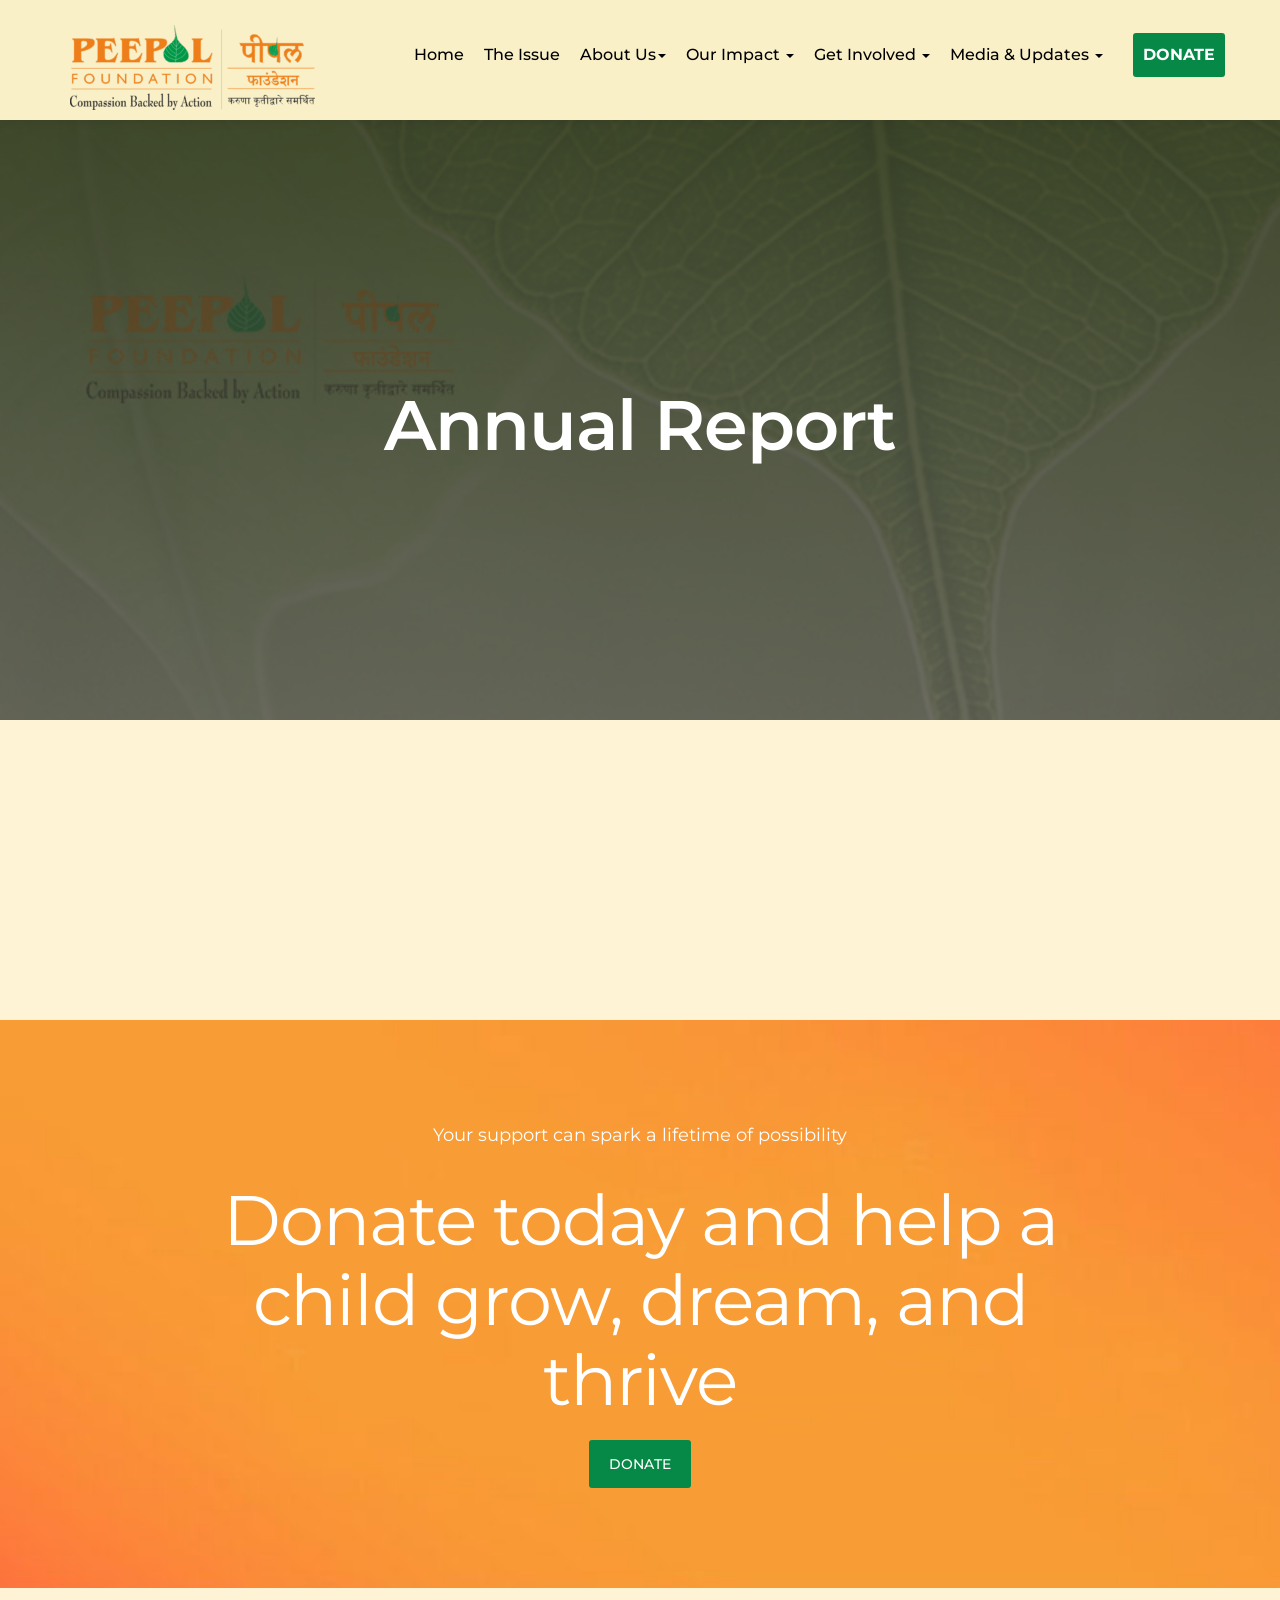
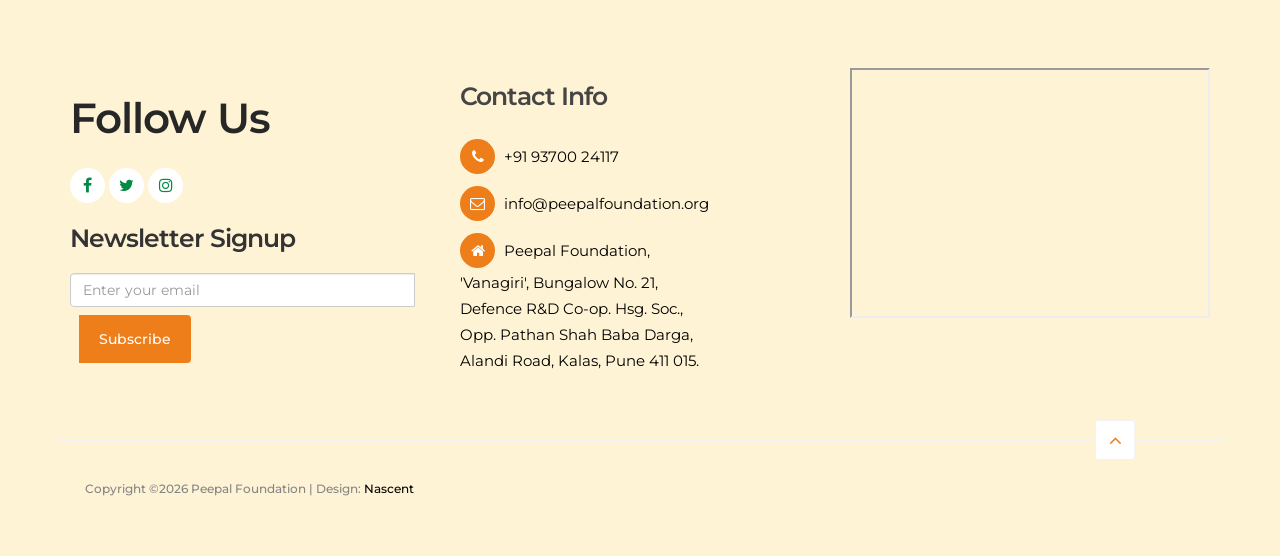
==== commit 36fe85b5: "Navbar code updated on all pages" ====
--- a/annual-reports.html
+++ b/annual-reports.html
@@ -54,7 +54,8 @@
                     </button>
 
                     <!-- lOGO TEXT HERE -->
-                    <a href="index.html" class="navbar-brand"><img src="images/Peepal-Eng_Mar-Logo-scaled-245x85.png" class="img-responsive" alt="Peepal Foundation"></a>
+                    <a href="index.html" class="navbar-brand"><img src="images/Peepal-Eng_Mar-Logo-scaled-245x85.png"
+                              class="img-responsive" alt="Peepal Foundation"></a>
                </div>
 
                <!-- MENU LINKS -->
@@ -63,7 +64,8 @@
                          <li><a href="index.html" class="smoothScroll">Home</a></li>
                          <li><a href="the-issue.html" class="smoothScroll">The Issue</a></li>
                          <li class="dropdown">
-                              <a href="#" class="dropdown-toggle" data-toggle="dropdown" role="hover" aria-haspopup="true" aria-expanded="false">About Us<span class="caret"></span></a>
+                              <a href="#" class="dropdown-toggle" data-toggle="dropdown" role="button"
+                                   aria-haspopup="true" aria-expanded="false">About Us<span class="caret"></span></a>
                               <ul class="dropdown-menu">
                                    <li><a href="our-journey.html">Our Journey</a></li>
                                    <li role="separator" class="divider"></li>
@@ -76,17 +78,20 @@
                                    <li><a href="our-team.html">Our Team</a></li>
                                    <li role="separator" class="divider"></li>
                                    <li class="dropdown-submenu">
-                                        <a href="#">Our Policies</a>
+                                        <a href="#" class="dropdown-toggle">Our Policies</a>
                                         <ul class="dropdown-menu">
-                                             <li><a href="Downloads/PF-CHILD-PROTECTION-POLICY.pdf" target="_blank">Child Protection</a></li>
+                                             <li><a href="Downloads/PF-CHILD-PROTECTION-POLICY.pdf"
+                                                       target="_blank">Child Protection</a></li>
                                              <li role="separator" class="divider"></li>
-                                             <li><a href="Downloads/PF-Sexual-harrasment-policy.pdf" target="_blank">Sextual Harassment</a></li>
+                                             <li><a href="Downloads/PF-Sexual-harrasment-policy.pdf"
+                                                       target="_blank">Sextual Harassment</a></li>
                                         </ul>
                                    </li>
                               </ul>
                          </li>
                          <li class="dropdown">
-                              <a href="#" class="dropdown-toggle" data-toggle="dropdown" role="button" aria-haspopup="true" aria-expanded="false">Our Impact <span class="caret"></span></a>
+                              <a href="#" class="dropdown-toggle" data-toggle="dropdown" role="button"
+                                   aria-haspopup="true" aria-expanded="false">Our Impact <span class="caret"></span></a>
                               <ul class="dropdown-menu">
                                    <li><a href="our-stories.html">Our Stories</a></li>
                                    <li role="separator" class="divider"></li>
@@ -94,7 +99,9 @@
                               </ul>
                          </li>
                          <li class="dropdown">
-                              <a href="#" class="dropdown-toggle" data-toggle="dropdown" role="button" aria-haspopup="true" aria-expanded="false">Get Involved <span class="caret"></span></a>
+                              <a href="#" class="dropdown-toggle" data-toggle="dropdown" role="button"
+                                   aria-haspopup="true" aria-expanded="false">Get Involved <span
+                                        class="caret"></span></a>
                               <ul class="dropdown-menu">
                                    <li><a href="donate.html">Donate</a></li>
                                    <li role="separator" class="divider"></li>
@@ -102,7 +109,9 @@
                               </ul>
                          </li>
                          <li class="dropdown">
-                              <a href="#" class="dropdown-toggle" data-toggle="dropdown" role="button" aria-haspopup="true" aria-expanded="false">Media & Updates <span class="caret"></span></a>
+                              <a href="#" class="dropdown-toggle" data-toggle="dropdown" role="button"
+                                   aria-haspopup="true" aria-expanded="false">Media & Updates <span
+                                        class="caret"></span></a>
                               <ul class="dropdown-menu">
                                    <li><a href="annual-reports.html">Annual Report</a></li>
                                    <li role="separator" class="divider"></li>
@@ -116,20 +125,6 @@
                </div>
 
           </div>
-<script src="https://ajax.googleapis.com/ajax/libs/jquery/1.12.4/jquery.min.js"></script>
-          <script>
-    // Enable click-to-open for submenu on mobile
-    $('.dropdown-submenu a').on("click", function(e) {
-        var submenu = $(this).next('.dropdown-menu');
-        if (submenu.is(':visible')) {
-            submenu.hide();
-        } else {
-            submenu.show();
-        }
-        e.stopPropagation();
-        e.preventDefault();
-    });
-</script>
      </section>
 
 
--- a/css/peepal-style.css
+++ b/css/peepal-style.css
@@ -6,1330 +6,1462 @@
 
 */
 
-  /* @import url('https://fonts.googleapis.com/css?family=Poppins:400,500,600'); */
-  @import url('https://fonts.googleapis.com/css?family=Montserrat:400,,500,600');
-
-  body {
-    background: #fef3d4;
-    font-family: 'Montserrat',sans-serif;
-    overflow-x: hidden;
-    font-weight: 400;
-  }
-
-
-  /*---------------------------------------
+/* @import url('https://fonts.googleapis.com/css?family=Poppins:400,500,600'); */
+@import url('https://fonts.googleapis.com/css?family=Montserrat:400,500,600');
+
+body {
+  background: #fef3d4;
+  font-family: 'Montserrat', sans-serif;
+  overflow-x: hidden;
+  font-weight: 400;
+}
+
+
+/*---------------------------------------
      TYPOGRAPHY              
   -----------------------------------------*/
 
-  h1,h2,h3,h4,h5,h6 {
-    font-weight: 600;
-    line-height: inherit;
-  }
-
-  h1,h2,h3,h4 {
-    letter-spacing: -1px;
-  }
-
-  h5 {
-    font-weight: 500;
-  }
-
-  h1 {
-    color: #252525;
-    font-size: 5em;
-  }
-
-  h2 {
-    color: #272727;
-    font-size: 3em;
-    padding-bottom: 10px;
-  }
-
-  h3 {
-    font-size: 1.8em;
-    line-height: 1.2em;
-    margin-bottom: 0;
-  }
-
-  h4 {
-    color: #454545;
-    font-size: 1.8em;
-    padding-bottom: 2px;
-  }
-
-  h6 {
-    letter-spacing: 0;
-    font-weight: normal;
-  }
-
-  p {
-    color: #000000;
-    font-size: 15px;
-    font-weight: normal;
-    line-height: 26px;
-  }
-
-
-  /*---------------------------------------
+h1,
+h2,
+h3,
+h4,
+h5,
+h6 {
+  font-weight: 600;
+  line-height: inherit;
+}
+
+h1,
+h2,
+h3,
+h4 {
+  letter-spacing: -1px;
+}
+
+h5 {
+  font-weight: 500;
+}
+
+h1 {
+  color: #252525;
+  font-size: 5em;
+}
+
+h2 {
+  color: #272727;
+  font-size: 3em;
+  padding-bottom: 10px;
+}
+
+h3 {
+  font-size: 1.8em;
+  line-height: 1.2em;
+  margin-bottom: 0;
+}
+
+h4 {
+  color: #454545;
+  font-size: 1.8em;
+  padding-bottom: 2px;
+}
+
+h6 {
+  letter-spacing: 0;
+  font-weight: normal;
+}
+
+p {
+  color: #000000;
+  font-size: 15px;
+  font-weight: normal;
+  line-height: 26px;
+}
+
+
+/*---------------------------------------
      GENERAL               
   -----------------------------------------*/
 
-  html{
-    -webkit-font-smoothing: antialiased;
-  }
-
-  a {
-    color: #252525;
-    -webkit-transition: 0.5s;
-    transition: 0.5s;
-    text-decoration: none !important;
-  }
-
-  a:hover, a:active, a:focus {
-    color: #068947;
-    outline: none;
-  }
-
-  ::-webkit-scrollbar{
-    width: 8px;
-    height: 8px;
-  }
-
-  ::-webkit-scrollbar-thumb {
-    cursor: pointer;
-    background: #000000;
-  }
-
-  .section-title {
-    padding-bottom: 20px;
-  }
-
-  .section-title h2 {
-    margin-top: 0;
-  }
-
-  .section-btn {
-    background: #068947;
-    border: 0;
-    border-radius: 3px;
-    color: #ffffff;
-    font-size: inherit;
-    font-weight: 500;
-    padding: 14px 20px;
-    transition: transform 0.1s ease-in;
-    transform: translateX(0);
-  }
-
-  .section-btn:hover {
-    transform: translateY(-5px);
-  }
-
-   .btn-warning {
-    background: #ee7e19;
-    border: 0;
-    color: #ffffff;
-    font-weight: 500;
-    padding: 14px 20px;
-    transition: transform 0.1s ease-in;
-    transform: translateX(0);
-  }
-
-  .btn-warning:hover {
-    transform: translateY(+5px);
-  }
-
-  .text-align-right {
-    text-align: right;
-  }
-
-  .text-align-center {
-    text-align: center;
-  }
-
-  .border-top {
-    border-top: 1px solid #f2f2f2;
-    margin-top: 4em;
-    padding-top: 2.5em;
-  }
-
-  .btn-gray {
-    background: #ee7e19;
-  }
-
-  .btn-blue {
-    background: #4267b2;
-  }
-
-  .news-thumb {
-    background: #ffffff;
-    border-radius: 10px;
-  }
-  .news-thumb img {
-    border-radius: 10px 10px 0 0;
-  }
-
-  .news-info {
-    padding: 30px;
-    text-align: left;
-  }
-  .news-info span {
+html {
+  -webkit-font-smoothing: antialiased;
+}
+
+a {
+  color: #252525;
+  -webkit-transition: 0.5s;
+  transition: 0.5s;
+  text-decoration: none !important;
+}
+
+a:hover,
+a:active,
+a:focus {
+  color: #068947;
+  outline: none;
+}
+
+::-webkit-scrollbar {
+  width: 8px;
+  height: 8px;
+}
+
+::-webkit-scrollbar-thumb {
+  cursor: pointer;
+  background: #000000;
+}
+
+.section-title {
+  padding-bottom: 20px;
+}
+
+.section-title h2 {
+  margin-top: 0;
+}
+
+.section-btn {
+  background: #068947;
+  border: 0;
+  border-radius: 3px;
+  color: #ffffff;
+  font-size: inherit;
+  font-weight: 500;
+  padding: 14px 20px;
+  transition: transform 0.1s ease-in;
+  transform: translateX(0);
+}
+
+.section-btn:hover {
+  transform: translateY(-5px);
+}
+
+.btn-warning {
+  background: #ee7e19;
+  border: 0;
+  color: #ffffff;
+  font-weight: 500;
+  padding: 14px 20px;
+  transition: transform 0.1s ease-in;
+  transform: translateX(0);
+}
+
+.btn-warning:hover {
+  transform: translateY(+5px);
+}
+
+.text-align-right {
+  text-align: right;
+}
+
+.text-align-center {
+  text-align: center;
+}
+
+.border-top {
+  border-top: 1px solid #f2f2f2;
+  margin-top: 4em;
+  padding-top: 2.5em;
+}
+
+.btn-gray {
+  background: #ee7e19;
+}
+
+.btn-blue {
+  background: #4267b2;
+}
+
+.news-thumb {
+  background: #ffffff;
+  border-radius: 10px;
+}
+
+.news-thumb img {
+  border-radius: 10px 10px 0 0;
+}
+
+.news-info {
+  padding: 30px;
+  text-align: left;
+}
+
+.news-info span {
+  display: block;
+  letter-spacing: 0.5px;
+}
+
+.news-info h3 {
+  margin-top: 10px;
+  margin-bottom: 10px;
+}
+
+.author {
+  border-top: 1px solid #f0f0f0;
+  padding-top: 1.5em;
+  margin-top: 2em;
+}
+
+.author img,
+.author .author-info {
+  display: inline-block;
+  vertical-align: top;
+}
+
+.author-info h5 {
+  margin-bottom: 0;
+}
+
+.author img {
+  border-radius: 100%;
+  width: 50px;
+  height: 50px;
+  margin-right: 10px;
+}
+
+
+#about,
+#strategy,
+#vision,
+#partner,
+#donate,
+#team,
+#news,
+#joinus #news-detail {
+  position: relative;
+  padding-top: 100px;
+  padding-bottom: 100px;
+}
+
+#news,
+#service {
+  text-align: center;
+}
+
+#google-map {
+  line-height: 0;
+  margin: 0;
+  padding: 0;
+}
+
+
+/*---------------------------------------
+       PRE LOADER              
+  -----------------------------------------*/
+
+.preloader {
+  position: fixed;
+  top: 0;
+  left: 0;
+  width: 100%;
+  height: 100%;
+  z-index: 99999;
+  display: flex;
+  flex-flow: row nowrap;
+  justify-content: center;
+  align-items: center;
+  background: none repeat scroll 0 0 #ffffff;
+}
+
+.spinner {
+  border: 1px solid transparent;
+  border-radius: 3px;
+  position: relative;
+}
+
+.spinner:before {
+  content: '';
+  box-sizing: border-box;
+  position: absolute;
+  top: 50%;
+  left: 50%;
+  width: 45px;
+  height: 45px;
+  margin-top: -10px;
+  margin-left: -10px;
+  border-radius: 50%;
+  border: 1px solid #575757;
+  border-top-color: #ffffff;
+  animation: spinner .9s linear infinite;
+}
+
+@-webkit-@keyframes spinner {
+  to {
+    transform: rotate(360deg);
+  }
+}
+
+@keyframes spinner {
+  to {
+    transform: rotate(360deg);
+  }
+}
+
+
+
+/*---------------------------------------
+      MENU              
+  -----------------------------------------*/
+
+header {
+  background: #ffffff;
+  border-bottom: 1px solid #f2f2f2;
+  display: flex;
+  height: 45px;
+}
+
+header .col-md-8 {
+  padding-right: 0;
+}
+
+header p,
+header span {
+  font-size: 12px;
+  line-height: 24px;
+  padding-top: 12px;
+}
+
+header a,
+header span {
+  color: #747474;
+}
+
+header span {
+  font-weight: 500;
+  display: inline-block;
+  padding: 11px 15px;
+}
+
+header span.date-icon {
+  border-left: 1px solid #f2f2f2;
+  border-right: 1px solid #f2f2f2;
+  padding-right: 19px;
+  padding-left: 19px;
+}
+
+header span i {
+  color: #068947;
+  margin-right: 5px;
+}
+
+
+
+/*---------------------------------------
+      MENU              
+  -----------------------------------------*/
+
+.navbar-default {
+  background: #f9f0c8;
+  box-shadow: 0 2px 8px rgba(0, 0, 0, .075);
+  border: none;
+  margin-bottom: 0;
+  padding: 10px;
+  height: 120px;
+}
+
+.navbar-default .navbar-brand {
+  color: #ee7e19;
+  font-weight: 500;
+}
+
+.navbar-default .navbar-brand .fa {
+  color: #068947;
+}
+
+.navbar-default .navbar-nav {
+  margin-top: 20px;
+}
+
+.navbar-default .navbar-nav li.appointment-btn {
+  margin: 3px 0 0 20px;
+}
+
+.navbar-default .navbar-nav li.appointment-btn a {
+  background: #068947;
+  border-radius: 3px;
+  color: #ffffff;
+  font-weight: bold;
+  padding-top: 12px;
+  padding-bottom: 12px;
+}
+
+.navbar-default .navbar-nav li.appointment-btn a:hover {
+  background: #FFFFFF;
+  color: #068947 !important;
+  border: 1px solid #068947;
+}
+
+.navbar-default .navbar-nav li a {
+  color: #000000;
+  font-size: 16px;
+  font-weight: 500;
+  padding-right: 10px;
+  padding-left: 10px;
+  -webkit-transition: all ease-in-out 0.4s;
+  transition: all ease-in-out 0.4s;
+  background-color: transparent;
+}
+
+.navbar-default .navbar-nav>li a:hover {
+  color: #df700f !important;
+  background-color: transparent;
+}
+
+.navbar-default .navbar-nav>.open>a:hover,
+.navbar-default .navbar-nav>.open>a:focus {
+  color: #000000;
+  background-color: transparent;
+}
+
+.navbar-default .navbar-nav>.active>a,
+.navbar-default .navbar-nav>.active>a:hover,
+.navbar-default .navbar-nav>.active>a:focus {
+  color: #ee7e19;
+  background-color: transparent;
+}
+
+.navbar-default .navbar-toggle {
+  border: none;
+  padding-top: 40px;
+}
+
+.navbar-toggle {
+  padding: 40px 10px;
+}
+
+.navbar-default .navbar-toggle .icon-bar {
+  background: #ee7e19;
+  border-color: transparent;
+}
+
+.navbar-default .navbar-toggle:hover,
+.navbar-default .navbar-toggle:focus {
+  background-color: transparent;
+}
+
+.navbar-default .dropdown-menu {
+  border: none;
+  background: #ee7e19;
+  padding-top: 10px;
+}
+
+.navbar-default .dropdown-menu>li a:hover {
+  color: #FFFFFF !important;
+  background: #ee7e19;
+}
+
+/* Multi-level Dropdown Submenu Support */
+.dropdown-submenu {
+  position: relative;
+}
+
+.dropdown-submenu>.dropdown-menu {
+  top: 0;
+  left: 100%;
+  margin-top: -6px;
+  margin-left: -1px;
+  border-radius: 0 6px 6px 6px;
+}
+
+/* Show submenu on hover for desktop */
+@media (min-width: 768px) {
+  .dropdown-submenu:hover>.dropdown-menu {
     display: block;
-    letter-spacing: 0.5px;
-  }
-  .news-info h3 {
-    margin-top: 10px;
-    margin-bottom: 10px;
-  }
-
-  .author {
-    border-top: 1px solid #f0f0f0;
-    padding-top: 1.5em;
-    margin-top: 2em;
-  }
-  .author img,
-  .author .author-info {
-    display: inline-block;
-    vertical-align: top;
-  }
-  .author-info h5 {
-    margin-bottom: 0;
-  }
-  .author img {
-    border-radius: 100%;
-    width: 50px;
-    height: 50px;
-    margin-right: 10px;
-  }
-
-
-  #about, #strategy, #vision, #partner,#donate, #team, #news, #joinus
-  #news-detail {
-    position: relative;
-    padding-top: 100px;
-    padding-bottom: 100px;
-  }
-
-  #news, #service {
-    text-align: center;
-  }
-
-  #google-map {
-    line-height: 0;
-    margin: 0;
-    padding: 0;
-  }
-
-
-  /*---------------------------------------
-       PRE LOADER              
-  -----------------------------------------*/
-
-  .preloader {
-    position: fixed;
-    top: 0;
-    left: 0;
-    width: 100%;
-    height: 100%;
-    z-index: 99999;
-    display: flex;
-    flex-flow: row nowrap;
-    justify-content: center;
-    align-items: center;
-    background: none repeat scroll 0 0 #ffffff;
-  }
-
-  .spinner {
-    border: 1px solid transparent;
-    border-radius: 3px;
-    position: relative;
-  }
-
-  .spinner:before {
-    content: '';
-    box-sizing: border-box;
-    position: absolute;
-    top: 50%;
-    left: 50%;
-    width: 45px;
-    height: 45px;
-    margin-top: -10px;
-    margin-left: -10px;
-    border-radius: 50%;
-    border: 1px solid #575757;
-    border-top-color: #ffffff;
-    animation: spinner .9s linear infinite;
-  }
-
-  @-webkit-@keyframes spinner {
-    to {transform: rotate(360deg);}
-  }
-
-  @keyframes spinner {
-    to {transform: rotate(360deg);}
-  }
-
-
-
-  /*---------------------------------------
-      MENU              
-  -----------------------------------------*/
-
-  header {
-    background: #ffffff;
-    border-bottom: 1px solid #f2f2f2;
-    display: flex;
-    height: 45px;
-  }
-
-  header .col-md-8 {
-    padding-right: 0;
-  }
-
-  header p,
-  header span {
-    font-size: 12px;
-    line-height: 24px;
-    padding-top: 12px;
-  }
-
-  header a,
-  header span {
-    color: #747474;
-  }
-
-  header span {
-    font-weight: 500;
-    display: inline-block;
-    padding: 11px 15px;
-  }
-
-  header span.date-icon {
-    border-left: 1px solid #f2f2f2;
-    border-right: 1px solid #f2f2f2;
-    padding-right: 19px;
-    padding-left: 19px;
-  }
-
-  header span i {
-    color: #068947;
-    margin-right: 5px;
-  }
-
-
-
-  /*---------------------------------------
-      MENU              
-  -----------------------------------------*/
-
-  .navbar-default {
-    background: #f9f0c8;
-    box-shadow: 0 2px 8px rgba(0,0,0,.075);
-    border: none;
-    margin-bottom: 0;
-    padding: 10px;
-  }
-
-  .navbar-default .navbar-brand {
-    color: #ee7e19;
-    font-weight: 500;
-  }
-
-  .navbar-default .navbar-brand .fa {
-    color: #068947;
-  }
-  .navbar-default .navbar-nav{
-    margin-top: 20px;
-  }
-  .navbar-default .navbar-nav li.appointment-btn {
-    margin: 3px 0 0 20px;
-  }
-
-  .navbar-default .navbar-nav li.appointment-btn a {
-    background: #068947;
-    border-radius: 3px;
-    color: #ffffff;
-    font-weight: bold;
-    padding-top: 12px;
-    padding-bottom: 12px;
-  }
-
-  .navbar-default .navbar-nav li.appointment-btn a:hover {
-    background: #FFFFFF;
-    color: #068947 !important;
-    border: 1px solid #068947;
-  }
-
-  .navbar-default .navbar-nav li a {
-    color: #000000;
-    font-size: 16px;
-    font-weight: 500;
-    padding-right: 10px;
-    padding-left: 10px;
-    -webkit-transition: all ease-in-out 0.4s;
-    transition: all ease-in-out 0.4s;
-  }
-
-  .navbar-default .navbar-nav > li a:hover {
-    color: #df700f !important;
-  }
-/* 
-  .navbar-default .navbar-nav > li > a:hover,
-  .navbar-default .navbar-nav > li > a:focus {
-    color: #000000;
-    background-color: transparent;
-  } */
-
-  .navbar-default .navbar-nav > .active > a,
-  .navbar-default .navbar-nav > .active > a:hover,
-  .navbar-default .navbar-nav > .active > a:focus {
-    color: #ee7e19;
-    background-color: transparent;
-  }
-
-  .navbar-default .navbar-toggle {
-    border: none;
-    padding-top: 10px;
-  }
-
-  .navbar-default .navbar-toggle .icon-bar {
-    background: #ee7e19;
-    border-color: transparent;
-  }
-
-  .navbar-default .navbar-toggle:hover,
-  .navbar-default .navbar-toggle:focus { 
-    background-color: transparent;
-  }
-
-    .navbar-default .dropdown-menu {
-    border: none;
-    background: #ee7e19;
-    padding-top: 10px;
-  }
-  .navbar-default .dropdown-menu >   li a:hover {
-    color: #FFFFFF !important;    background: #ee7e19;
-  }
-
-/* Position the submenu */
-        .dropdown-submenu {
-            position: relative;
-        }
-        .dropdown-submenu > .dropdown-menu {
-            top: 0;
-            left: 100%;
-            margin-top: -1px;
-        }
-        /* Optional: caret for submenu */
-        .dropdown-submenu > a:after {
-            content: " ";
-            float: right;
-            border-left: 5px solid transparent;
-            border-right: 5px solid transparent;
-            border-top: 5px solid #ccc;
-            margin-top: 5px;
-            transform: rotate(-90deg);
-        }
-        .dropdown-submenu:hover > a:after {
-            border-top-color: #555;
-        }
-  /*---------------------------------------
+  }
+}
+
+/* Optional: Add a small right arrow to indicate it's a submenu */
+.dropdown-submenu>a:after {
+  display: block;
+  content: " ";
+  float: right;
+  width: 0;
+  height: 0;
+  border-color: transparent;
+  border-style: solid;
+  border-width: 5px 0 5px 5px;
+  border-left-color: #ccc;
+  margin-top: 5px;
+  margin-right: -10px;
+}
+
+.dropdown-submenu:hover>a:after {
+  border-left-color: #fff;
+}
+
+
+/*---------------------------------------
       HOME              
   -----------------------------------------*/
 
-  #home h1 {
-    color: #ffffff;
-    padding-bottom: 10px;
-    margin-top: 0;
-  }
-
-  #home h3 {
-    color: #ffffff;
-    font-size: 14px;
-    font-weight: normal;
-    line-height: inherit;
-    letter-spacing: 3px;
-    text-transform: uppercase;
-    margin: 0;
-  }
-
-  .slider .container {
-    width: 100%;
-  }
-
-  .slider .owl-dots {
-      position: absolute;
-      top: 775px;
-      width: 100%;
-      justify-content: center;
-  }
-
-  .owl-theme .owl-dots .owl-dot span {
-    width: 8px;
-    height: 8px;
-    margin: 5px 7px;
-    border: 2px solid #d9d9d9;
-    background: transparent;
-    display: block;
-    -webkit-backface-visibility: visible;
-    transition: opacity 200ms ease;
-    border-radius: 30px;
-  }
-
-  .owl-theme .owl-dots .owl-dot.active span, .owl-theme .owl-dots .owl-dot:hover span {
-    background-color: #ffffff;
-    border-color: transparent;
-  }
-
-  .slider .caption {
-    display: flex;
-    justify-content: center;
-    flex-direction: column;
-    text-align: center;
-    background-color: rgba(20,20,20,0.2);
-    height: 100%;
-    color: #fff;
-    cursor: e-resize;
-  }
-
-  .slider .item {
-    background-position: inherit;
-    background-repeat: no-repeat;
-    background-attachment: local;
-    background-size: cover;
-    height: 800px;
-  }
-
-  .slider .item-first {
-    background-image: url(../images/slider/slider1.jpg);
-  }
-
-  .slider .item-second {
-    background-image: url(../images/slider2.jpg);
-  }
-
-  .slider .item-third {
-    background-image: url(../images/slider3.jpg);
-  }
-
-
-  /*---------------------------------------
+#home h1 {
+  color: #ffffff;
+  padding-bottom: 10px;
+  margin-top: 0;
+}
+
+#home h3 {
+  color: #ffffff;
+  font-size: 14px;
+  font-weight: normal;
+  line-height: inherit;
+  letter-spacing: 3px;
+  text-transform: uppercase;
+  margin: 0;
+}
+
+.slider .container {
+  width: 100%;
+}
+
+.slider .owl-dots {
+  position: absolute;
+  top: 775px;
+  width: 100%;
+  justify-content: center;
+}
+
+.owl-theme .owl-dots .owl-dot span {
+  width: 8px;
+  height: 8px;
+  margin: 5px 7px;
+  border: 2px solid #d9d9d9;
+  background: transparent;
+  display: block;
+  -webkit-backface-visibility: visible;
+  transition: opacity 200ms ease;
+  border-radius: 30px;
+  z-index: 2;
+}
+
+.owl-theme .owl-dots .owl-dot.active span,
+.owl-theme .owl-dots .owl-dot:hover span {
+  background-color: #ffffff;
+  border-color: transparent;
+}
+
+.slider .caption {
+  display: flex;
+  justify-content: center;
+  flex-direction: column;
+  text-align: center;
+  background-color: rgba(20, 20, 20, 0.5);
+  height: 100%;
+  color: #fff;
+  cursor: e-resize;
+  z-index: 3;
+}
+
+.slider .item {
+  background-position: inherit;
+  background-repeat: no-repeat;
+  background-attachment: local;
+  background-size: cover;
+  height: 800px;
+}
+
+.slider .item-first {
+  background-image: url(../images/slider/slider1.jpg);
+}
+
+.slider .item-second {
+  background-image: url(../images/slider2.jpg);
+}
+
+.slider .item-third {
+  background-image: url(../images/slider3.jpg);
+}
+
+
+/*---------------------------------------
       ABOUT              
   -----------------------------------------*/
 
-  #about {
-    padding-top: 150px;
-    padding-bottom: 150px;
-  }
-#about p{
+#about {
+  padding-top: 150px;
+  padding-bottom: 150px;
+}
+
+#about p {
   color: #000000;
 }
-  .profile img,
-  .profile figcaption {
-    display: inline-block;
-    vertical-align: top;
-    margin-top: 1em;
-  }
-  .profile img {
-    border-radius: 100%;
-    width: 65px;
-    height: 65px;
-    margin-right: 1em;
-  }
-  .profile figcaption h3 {
-    margin-top: 0;
-  }
-
-  #about h6 {
-    color: #858585;
-    margin: 0;
-  }
-
- /*---------------------------------------
+
+.profile img,
+.profile figcaption {
+  display: inline-block;
+  vertical-align: top;
+  margin-top: 1em;
+}
+
+.profile img {
+  border-radius: 100%;
+  width: 65px;
+  height: 65px;
+  margin-right: 1em;
+}
+
+.profile figcaption h3 {
+  margin-top: 0;
+}
+
+#about h6 {
+  color: #858585;
+  margin: 0;
+}
+
+/*---------------------------------------
       STRATEGY BLOCK              
   -----------------------------------------*/
 #strategy {
-    background: #FFFFFF;
-  }
-   .strategy-thumb {
-    background-color: #f9f9f9;
-    border-radius: 0 0 10px 10px;
-    position: relative;
-    overflow: hidden;
-    cursor: pointer;
-
-  }
-   .strategy-thumb img{
-    border-radius: 15px 15px 0 0;
-   }
-    .strategy-info {
-    border-top: 1px solid #252525;
-    padding-top: 1.2em;
-    margin-top: 1.5em;
-    
-    color: #000000; 
-  }
-    .strategy-info p {
-    margin-bottom: 2px;
-    
-    color: #000000; 
-  }
-  /*---------------------------------------
+  background: #FFFFFF;
+}
+
+.strategy-thumb {
+  background-color: #f9f9f9;
+  border-radius: 0 0 10px 10px;
+  position: relative;
+  overflow: hidden;
+  cursor: pointer;
+
+}
+
+.strategy-thumb img {
+  border-radius: 15px 15px 0 0;
+}
+
+.strategy-info {
+  border-top: 1px solid #252525;
+  padding-top: 1.2em;
+  margin-top: 1.5em;
+
+  color: #000000;
+}
+
+.strategy-info p {
+  margin-bottom: 2px;
+
+  color: #000000;
+}
+
+/*---------------------------------------
       VISION BLOCK              
   -----------------------------------------*/
-  #vision {
-    background-image: url('../images/vision-mission-bg.jpg');
-    background-repeat: no-repeat;
+#vision {
+  background-image: url('../images/vision-mission-bg.jpg');
+  background-repeat: no-repeat;
   background-size: cover;
-    padding-top: 250px;
-    padding-bottom: 250px;
-  }
-  .vision-info {
-    background-color: rgba(255, 255, 255, 0.8);
-    position: relative;
-    overflow: hidden;
-    padding: 20px;
-    
-  }
-  .vision-info p{
-    color: #000000;
-    font-size: 17px;
-    line-height: 30px;
-  }
-  /*---------------------------------------
+  padding-top: 250px;
+  padding-bottom: 250px;
+}
+
+.vision-info {
+  background-color: rgba(255, 255, 255, 0.8);
+  position: relative;
+  overflow: hidden;
+  padding: 20px;
+
+}
+
+.vision-info p {
+  color: #000000;
+  font-size: 17px;
+  line-height: 30px;
+}
+
+/*---------------------------------------
       JOIN US BLOCK              
   -----------------------------------------*/
-  #joinus {
-    position: relative;
-    background-image: url('../images/vision-mission-bg.jpg');
-    background-repeat: no-repeat;
-    background-size: cover;
-    padding-top: 200px;
-    padding-bottom: 200px;
-    display: flex;
-    justify-content: center;
-    align-items: center;
-     overflow: hidden;
-  }
-  #joinus::before {
-    content: "";
-    position: absolute;
-    top: 0;
-    left: 0;
-    width: 100%;
-    height: 100%;
-    background-color: rgba(0, 0, 0, 0.4); /* Black with 50% opacity */
-    z-index: 1;
-  }
-  .joinus-info {
-    position: relative;
-    overflow: hidden;
-    padding: 20px;
-    color: #FFFFFF;
-    z-index: 2;
-    
-  }
-  .joinus-info h2{ color: #FFFFFF};
-  .joinus-info p{
-    font-size: 17px;
-    line-height: 30px;
-  }
- /*---------------------------------------
+#joinus {
+  position: relative;
+  background-image: url('../images/vision-mission-bg.jpg');
+  background-repeat: no-repeat;
+  background-size: cover;
+  padding-top: 200px;
+  padding-bottom: 200px;
+  display: flex;
+  justify-content: center;
+  align-items: center;
+  overflow: hidden;
+}
+
+#joinus::before {
+  content: "";
+  position: absolute;
+  top: 0;
+  left: 0;
+  width: 100%;
+  height: 100%;
+  background-color: rgba(0, 0, 0, 0.4);
+  /* Black with 50% opacity */
+  z-index: 1;
+}
+
+.joinus-info {
+  position: relative;
+  overflow: hidden;
+  padding: 20px;
+  color: #FFFFFF;
+  z-index: 2;
+
+}
+
+.joinus-info h2 {
+  color: #FFFFFF
+}
+
+;
+
+.joinus-info p {
+  font-size: 17px;
+  line-height: 30px;
+}
+
+/*---------------------------------------
       PARTNER MEMBERS              
   -----------------------------------------*/
-  .partner-info{
-    display: flex;
-    justify-content: center; /* Centers horizontally */
-    align-items: center; /* Centers vertically */    
-  }
-  .partner-info img{  
-    padding: 20px;
-  }
-  /*---------------------------------------
+.partner-info {
+  display: flex;
+  justify-content: center;
+  /* Centers horizontally */
+  align-items: center;
+  /* Centers vertically */
+}
+
+.partner-info img {
+  padding: 20px;
+}
+
+/*---------------------------------------
       OUR APPROACH MEMBERS              
   -----------------------------------------*/
-  .ourapproach-info{   
-    color: #000000;
-  }
-  .ourapproach-info h2{
-    font-size: 4em;
-  }
-  .ourapproach-info h3{
-    font-size: 2em;
-  }
-  .ourapproach-thumb {
-    background-color: #f9f9f9;
-    border: #000000 solid 2px;
-    border-radius: 10px;
-    position: relative;
-    overflow: hidden;
-    text-align: center;    
-    padding: 50px;
-    margin-top:10px;
-    margin-bottom: 10px;
-  }
-  .ourapproach-thumb p{
-    color: #000000;
-    font-size: 1em;
-  }
-  /*---------------------------------------
+.ourapproach-info {
+  color: #000000;
+}
+
+.ourapproach-info h2 {
+  font-size: 4em;
+}
+
+.ourapproach-info h3 {
+  font-size: 2em;
+}
+
+.ourapproach-thumb {
+  background-color: #f9f9f9;
+  border: #000000 solid 2px;
+  border-radius: 10px;
+  position: relative;
+  overflow: hidden;
+  text-align: center;
+  padding: 50px;
+  margin-top: 10px;
+  margin-bottom: 10px;
+}
+
+.ourapproach-thumb p {
+  color: #000000;
+  font-size: 1em;
+}
+
+/*---------------------------------------
       OUR FOCUS MEMBERS              
   -----------------------------------------*/
-  .ourfocus-thumb {
-    background-color: #f9f9f9;
-    border: #068947 solid 2px;
-    border-radius: 10px;
-    position: relative;
-    overflow: hidden;
-    text-align: center;    
-    padding: 50px;
-    margin-top:10px;
-    margin-bottom: 10px;
-  }
-  .ourfocus-thumb p{
-    color: #000000;
-    font-size: 1em;
-  }
-   /*---------------------------------------
+.ourfocus-thumb {
+  background-color: #f9f9f9;
+  border: #068947 solid 2px;
+  border-radius: 10px;
+  position: relative;
+  overflow: hidden;
+  text-align: center;
+  padding: 50px;
+  margin-top: 10px;
+  margin-bottom: 10px;
+}
+
+.ourfocus-thumb p {
+  color: #000000;
+  font-size: 1em;
+}
+
+/*---------------------------------------
       DONATE               
   -----------------------------------------*/
-  #donate {
-    background-image:url('../images/DONATE-1-768x297.jpg'); 
-    background-repeat: no-repeat;
+#donate {
+  background-image: url('../images/DONATE-1-768x297.jpg');
+  background-repeat: no-repeat;
   background-size: cover;
-  
-  }
-  #donate p{color: #FFFFFF  ;
-    font-size: 18px;
-    line-height: 30px;
-  }
-  #donate h2{color: #FFFFFF  ;
-    font-size: 5em;
-    font-weight: normal;
-    line-height: 80px;
-    padding: 10px;
-  }
+
+}
+
+#donate p {
+  color: #FFFFFF;
+  font-size: 18px;
+  line-height: 30px;
+}
+
+#donate h2 {
+  color: #FFFFFF;
+  font-size: 5em;
+  font-weight: normal;
+  line-height: 80px;
+  padding: 10px;
+}
+
+.donate-form {
+  padding: 30px;
+}
+
 /*---------------------------------------
       STORIES
   -----------------------------------------*/
-  #stories {
-  position: relative;
-    padding-top: 50px;
-    padding-bottom: 50px;
-  }
-  .panel{
-    font-size: 1em;
-    color: #000000;
-  }
-  .panel-success .panel-heading{
-    font-size: 1em;
-background-color: #068947;
-font-weight: bold;
-  }
-   .panel-success .panel-body{    
-background-color: transparent;
-padding: 10px;
-
-  }
-  .panel-success .panel-body p{
-    color: #000000;
-  }    
-  .panel-success .panel-heading a:active,
-  .panel-success .panel-heading a:hover,
-  .panel-success .panel-heading a:focus
-  {
-font-weight: bold;
-color: #FFFFFF;
-  }
-  /*---------------------------------------
+#stories {
+  position: relative;
+  padding-top: 50px;
+  padding-bottom: 50px;
+}
+
+.panel {
+  font-size: 1em;
+  color: #000000;
+}
+
+.panel-success .panel-heading {
+  font-size: 1em;
+  background-color: #068947;
+  font-weight: bold;
+  color: #000000;
+}
+
+.panel-success .panel-body {
+  background-color: transparent;
+  padding: 10px;
+
+}
+
+.panel-success .panel-body p {
+  color: #000000;
+}
+
+.panel-success .panel-heading a:active,
+.panel-success .panel-heading a:hover,
+.panel-success .panel-heading a:focus {
+  font-weight: bold;
+  color: #FFFFFF;
+}
+
+/*---------------------------------------
       TEAM MEMBERS              
   -----------------------------------------*/
 
-  .team-thumb {
-    background-color: #f9f9f9;
-    border-radius: 0 0 10px 10px;
-    position: relative;
-    overflow: hidden;
-    cursor: pointer;
-  }
-
-  .team-info {
-    padding: 20px 30px 0 30px;
-  }
-
-  .team-contact-info {
-    border-top: 1px solid #e9e9e9;
-    padding-top: 1.2em;
-    margin-top: 1.5em;
-  }
-
-  .team-contact-info .fa {
-    margin-right: 5px;
-    display: inline-block;
-  }
-
-  .team-contact-info p {
-    margin-bottom: 2px;
-  }
-
-  .team-contact-info a {
-    color: #000000;
-  }
-
-  .team-thumb .social-icon li {
-    font-weight: 500;
-  }
-
-  .team-thumb .social-icon li a {
-    background: #ffffff;
-    border-radius: 100%;
-    font-size: 20px;
-    width: 50px;
-    height: 50px;
-    line-height: 50px;
-    margin: 0 2px 0 2px;
-  }
-
-  .team-thumb .social-icon {
-    opacity: 0;
-    transform: translateY(100%);
-    transition: 0.5s 0.2s;
-    text-align: center;
-    position: relative;
-    top: 0;
-  }
-
-  .team-thumb:hover .social-icon {
-    opacity: 1;
-    transition-delay: 0.3s;
-    transform: translateY(0px);
-    top: -22em;
-  }
-
-
-
-  /*---------------------------------------
+.team-thumb {
+  background-color: #f9f9f9;
+  border-radius: 0 0 10px 10px;
+  position: relative;
+  overflow: hidden;
+  cursor: pointer;
+}
+
+.team-info {
+  padding: 20px 30px 0 30px;
+}
+
+.team-contact-info {
+  border-top: 1px solid #e9e9e9;
+  padding-top: 1.2em;
+  margin-top: 1.5em;
+}
+
+.team-contact-info .fa {
+  margin-right: 5px;
+  display: inline-block;
+}
+
+.team-contact-info p {
+  margin-bottom: 2px;
+}
+
+.team-contact-info a {
+  color: #000000;
+}
+
+.team-thumb .social-icon li {
+  font-weight: 500;
+}
+
+.team-thumb .social-icon li a {
+  background: #ffffff;
+  border-radius: 100%;
+  font-size: 20px;
+  width: 50px;
+  height: 50px;
+  line-height: 50px;
+  margin: 0 2px 0 2px;
+}
+
+.team-thumb .social-icon {
+  opacity: 0;
+  transform: translateY(100%);
+  transition: 0.5s 0.2s;
+  text-align: center;
+  position: relative;
+  top: 0;
+}
+
+.team-thumb:hover .social-icon {
+  opacity: 1;
+  transition-delay: 0.3s;
+  transform: translateY(0px);
+  top: -22em;
+}
+
+
+
+/*---------------------------------------
      SERVICE              
   -----------------------------------------*/
 
-  #service {
-    background: #068947;
-  }
-
-  #service h2,
-  #service h4 {
-    color: #ffffff;
-  }
-
-  #service p {
-    color: #d9d9d9;
-  }
-
-  #service .service-thumb {
-    padding: 0 22px;
-  }
-
-  #service .fa {
-    font-size: 50px;
-    margin-bottom: 10px;
-    background: #ffffff;
-    color: #068947;
-    width: 120px;
-    height: 120px;
-    line-height: 120px;
-    border-radius: 100%;
-  }
-
-
-  /*---------------------------------------
+#service {
+  background: #068947;
+}
+
+#service h2,
+#service h4 {
+  color: #ffffff;
+}
+
+#service p {
+  color: #d9d9d9;
+}
+
+#service .service-thumb {
+  padding: 0 22px;
+}
+
+#service .fa {
+  font-size: 50px;
+  margin-bottom: 10px;
+  background: #ffffff;
+  color: #068947;
+  width: 120px;
+  height: 120px;
+  line-height: 120px;
+  border-radius: 100%;
+}
+
+
+/*---------------------------------------
       NEWS             
   -----------------------------------------*/
 
-  #news, #news-detail {
-    background: #f9f9f9;
-  }
-
-  #news-detail blockquote {
-    margin: 30px 0;
-  }
-
-  .news-detail-thumb .news-image img {
-    border-radius: 10px;
-  }
-
-  .news-detail-thumb h3 {
-    margin-bottom: 8px;
-  }
-
-  .news-image {
-    margin-bottom: 30px;
-    position: relative;
-  }
-
-  .news-image img {
-    width: 100%;
-  }
-
-  .news-detail-thumb ul {
-    margin: 32px 12px 22px 0px;
-  }
-
-  .news-detail-thumb ul li {
-    list-style: circle;
-    font-weight: normal;
-    padding: 6px 12px 6px 0px;
-  }
-
-  .news-sidebar {
-    margin-top: 16px;
-  }
-
-  .news-social-share {
-    text-align: center;
-    padding-top: 22px;
-  }
-
-  .news-social-share .btn {
-    border-radius: 100px;
-    border: none;
-    font-size: 10px;
-    font-weight: 600;
-    margin: 2px 6px;
-    padding: 8px 14px;
-  }
-
-  .news-social-share .btn-primary {
-    background: #3b5998;
-  }
-
-  .news-social-share .btn-success {
-    background: #1da1f2;
-  }
-
-  .news-social-share .btn-danger {
-    background: #dd4b39;
-  }
-
-  .news-social-share a .fa {
-    padding-right: 4px;
-  }
-
-  .recent-post {
-    padding-top: 2px;
-    padding-bottom: 18px;
-  }
-
-  .recent-post .media img {
-    border-radius: 100%;
-    width: 80px;
-    height: 80px;
-    margin-right: 5px;
-  }
-
-  .recent-post .media-heading {
-    font-size: 16px;
-    font-weight: 500;
-    line-height: inherit;
-    margin-top: 5px;
-  }
-
-  .news-categories {
-    margin-top: 8px;
-  }
-
-  .news-categories li a {
-    color: #2b2b2b;
-  }
-
-  .news-ads {
-    background: #ffffff;
-    border-right: 4px solid #2b2b2b;
-    padding: 42px;
-    text-align: center;
-    margin: 26px 0 26px 0;
-  }
-
-  .news-ads.sidebar-ads {
-    border-left: 4px solid #2b2b2b;
-    border-right: 0px;
-  }
-
-  .news-ads h4 {
-    font-size: 18px;
-  }
-
-  .news-tags h4 {
-    padding-bottom: 6px;
-  }
-
-  .news-categories li,
-  .news-tags li {
-    list-style: none;
-    display: inline-block;
-    margin: 4px;
-  }
-
-  .news-tags li a {
-    background: #ee7e19;
-    border-radius: 50px;
-    color: #ffffff;
-    display: inline-block;
-    font-size: 12px;
-    font-weight: 500;
-    text-decoration: none;
-    float: left;
-    min-width: 30px;
-    padding: 6px 12px;
-    -webkit-transition: all ease-in-out 0.4s;
-    transition: all ease-in-out 0.4s;
-  }
-
-  .news-tags li a:hover {
-    background: #4267b2;
-  }
-
-
-
-  /*---------------------------------------
+#news,
+#news-detail {
+  background: #f9f9f9;
+}
+
+#news-detail blockquote {
+  margin: 30px 0;
+}
+
+.news-detail-thumb .news-image img {
+  border-radius: 10px;
+}
+
+.news-detail-thumb h3 {
+  margin-bottom: 8px;
+}
+
+.news-image {
+  margin-bottom: 30px;
+  position: relative;
+}
+
+.news-image img {
+  width: 100%;
+}
+
+.news-detail-thumb ul {
+  margin: 32px 12px 22px 0px;
+}
+
+.news-detail-thumb ul li {
+  list-style: circle;
+  font-weight: normal;
+  padding: 6px 12px 6px 0px;
+}
+
+.news-sidebar {
+  margin-top: 16px;
+}
+
+.news-social-share {
+  text-align: center;
+  padding-top: 22px;
+}
+
+.news-social-share .btn {
+  border-radius: 100px;
+  border: none;
+  font-size: 10px;
+  font-weight: 600;
+  margin: 2px 6px;
+  padding: 8px 14px;
+}
+
+.news-social-share .btn-primary {
+  background: #3b5998;
+}
+
+.news-social-share .btn-success {
+  background: #1da1f2;
+}
+
+.news-social-share .btn-danger {
+  background: #dd4b39;
+}
+
+.news-social-share a .fa {
+  padding-right: 4px;
+}
+
+.recent-post {
+  padding-top: 2px;
+  padding-bottom: 18px;
+}
+
+.recent-post .media img {
+  border-radius: 100%;
+  width: 80px;
+  height: 80px;
+  margin-right: 5px;
+}
+
+.recent-post .media-heading {
+  font-size: 16px;
+  font-weight: 500;
+  line-height: inherit;
+  margin-top: 5px;
+}
+
+.news-categories {
+  margin-top: 8px;
+}
+
+.news-categories li a {
+  color: #2b2b2b;
+}
+
+.news-ads {
+  background: #ffffff;
+  border-right: 4px solid #2b2b2b;
+  padding: 42px;
+  text-align: center;
+  margin: 26px 0 26px 0;
+}
+
+.news-ads.sidebar-ads {
+  border-left: 4px solid #2b2b2b;
+  border-right: 0px;
+}
+
+.news-ads h4 {
+  font-size: 18px;
+}
+
+.news-tags h4 {
+  padding-bottom: 6px;
+}
+
+.news-categories li,
+.news-tags li {
+  list-style: none;
+  display: inline-block;
+  margin: 4px;
+}
+
+.news-tags li a {
+  background: #ee7e19;
+  border-radius: 50px;
+  color: #ffffff;
+  display: inline-block;
+  font-size: 12px;
+  font-weight: 500;
+  text-decoration: none;
+  float: left;
+  min-width: 30px;
+  padding: 6px 12px;
+  -webkit-transition: all ease-in-out 0.4s;
+  transition: all ease-in-out 0.4s;
+}
+
+.news-tags li a:hover {
+  background: #4267b2;
+}
+
+
+
+/*---------------------------------------
       APPOINTMENT             
   -----------------------------------------*/
 
-  #appointment {
-    padding-top: 100px;
-  }
-
-  #appointment label {
-    color: #ee7e19;
-    font-weight: 500;
-  }
-
-  #appointment .form-control {
-    background: #f9f9f9;
-    border: none;
-    border-radius: 3px;
-    box-shadow: none;
-    font-size: 14px;
-    font-weight: normal;
-    margin-bottom: 15px;
-    transition: all ease-in-out 0.4s;
-  }
-
-  #appointment input,
-  #appointment select {
-    height: 45px;
-  }
-
-  #appointment button#cf-submit {
-    background: #068947;
-    color: #ffffff;
-    font-weight: 600;
-    height: 55px;
-  }
-
-  #appointment button#cf-submit:hover {
-    background: #ee7e19;
-    color: #ffffff;
-  }
-
-
-  /*---------------------------------------
+#appointment {
+  padding-top: 100px;
+}
+
+#appointment label {
+  color: #ee7e19;
+  font-weight: 500;
+}
+
+#appointment .form-control {
+  background: #f9f9f9;
+  border: none;
+  border-radius: 3px;
+  box-shadow: none;
+  font-size: 14px;
+  font-weight: normal;
+  margin-bottom: 15px;
+  transition: all ease-in-out 0.4s;
+}
+
+#appointment input,
+#appointment select {
+  height: 45px;
+}
+
+#appointment button#cf-submit {
+  background: #068947;
+  color: #ffffff;
+  font-weight: 600;
+  height: 55px;
+}
+
+#appointment button#cf-submit:hover {
+  background: #ee7e19;
+  color: #ffffff;
+}
+
+
+/*---------------------------------------
      FOOTER              
   -----------------------------------------*/
 
-  footer {
-    padding-top: 80px;
-    padding-bottom: 40px;
-  }
-
-  footer h4 {
-    padding-bottom: 5px;
-  }
-
-  footer a {
-    color: #000000;
-  }
-
-  footer a:hover {
-    color: #4267b2;
-  }
-
-  .contact-info {
-    padding-top: 10px;
-  }
-
-  .contact-info .fa {
-    background: #ee7e19;
-    border-radius: 100%;
-    color: #ffffff;
-    font-size: 15px;
-    width: 35px;
-    height: 35px;
-    line-height: 35px;
-    text-align: center;
-    margin-right: 5px;
-    margin-bottom: 2px;
-  }
-  .input-group{
-    line-height: 60px;
-    padding-top: 20px;
-  }
-  .latest-stories {
-    margin-bottom: 20px;
-  }
-
-  .stories-image,
-  .stories-info {
-    display: inline-block;
-    vertical-align: top;
-  }
-
-  .stories-image img {
-    border-radius: 100%;
-    width: 65px;
-    height: 65px;
-  }
-
-  .stories-info {
-    margin-left: 15px;
-  }
-
-  .stories-info h5 {
-    margin-bottom: 2px;
-  }
-
-  .stories-info span {
-    color: #858585;
-    font-size: 12px;
-  }
-
-  .opening-hours p {
-    line-height: 18px;
-  }
-
-  .opening-hours span {
-    font-weight: 500;
-    display: inline-block;
-    padding-left: 10px;
-  }
-
-  .copyright-text p,
-  .footer-link a {
-    color: #858585;
-    font-size: 12px;
-    font-weight: 500;
-  }
-
-  .footer-link a {
-    font-size: 12px;
-    display: inline-block;
-    padding: 0 10px;
-    margin-top: 4px;
-  }
-
-  .angle-up-btn {
-    position: relative;
-    bottom: 4em;
-    display: block;
-  }
-
-  .angle-up-btn a {
-    background: #ffffff;
-    border: 1px solid #f2f2f2;
-    border-radius: 3px;
-    font-size: 20px;
-    color: #ee7e19;
-    display: inline-block;
-    text-align: center;
-    width: 40px;
-    height: 40px;
-    line-height: 38px;
-    transition: transform 0.1s ease-in;
-    transform: translateX(0);
-  }
-
-  .angle-up-btn a:hover {
-    background: #ee7e19;
-    color: #ffffff;
-    transform: translateY(-5px);
-  }
-
-
-  /*---------------------------------------
+footer {
+  padding-top: 80px;
+  padding-bottom: 40px;
+}
+
+footer h4 {
+  padding-bottom: 5px;
+}
+
+footer a {
+  color: #000000;
+}
+
+footer a:hover {
+  color: #4267b2;
+}
+
+.contact-info {
+  padding-top: 10px;
+}
+
+.contact-info .fa {
+  background: #ee7e19;
+  border-radius: 100%;
+  color: #ffffff;
+  font-size: 15px;
+  width: 35px;
+  height: 35px;
+  line-height: 35px;
+  text-align: center;
+  margin-right: 5px;
+  margin-bottom: 2px;
+}
+
+.input-group {
+  line-height: 60px;
+  padding-top: 20px;
+}
+
+.latest-stories {
+  margin-bottom: 20px;
+}
+
+.stories-image,
+.stories-info {
+  display: inline-block;
+  vertical-align: top;
+}
+
+.stories-image img {
+  border-radius: 100%;
+  width: 65px;
+  height: 65px;
+}
+
+.stories-info {
+  margin-left: 15px;
+}
+
+.stories-info h5 {
+  margin-bottom: 2px;
+}
+
+.stories-info span {
+  color: #858585;
+  font-size: 12px;
+}
+
+.opening-hours p {
+  line-height: 18px;
+}
+
+.opening-hours span {
+  font-weight: 500;
+  display: inline-block;
+  padding-left: 10px;
+}
+
+.copyright-text p,
+.footer-link a {
+  color: #858585;
+  font-size: 12px;
+  font-weight: 500;
+}
+
+.footer-link a {
+  font-size: 12px;
+  display: inline-block;
+  padding: 0 10px;
+  margin-top: 4px;
+}
+
+.angle-up-btn {
+  position: relative;
+  bottom: 4em;
+  display: block;
+}
+
+.angle-up-btn a {
+  background: #ffffff;
+  border: 1px solid #f2f2f2;
+  border-radius: 3px;
+  font-size: 20px;
+  color: #ee7e19;
+  display: inline-block;
+  text-align: center;
+  width: 40px;
+  height: 40px;
+  line-height: 38px;
+  transition: transform 0.1s ease-in;
+  transform: translateX(0);
+}
+
+.angle-up-btn a:hover {
+  background: #ee7e19;
+  color: #ffffff;
+  transform: translateY(-5px);
+}
+
+
+/*---------------------------------------
      SOCIAL ICON              
   -----------------------------------------*/
 
-  .social-icon {
-    position: relative;
-    padding: 0;
-    margin: 0;
-  }
-
-  .social-icon li {
-    display: inline-block;
-    list-style: none;
-  }
-
-  .social-icon li a {
-    border-radius: 100px;
-    color: #068947;
-    background: #FFFFFF;
-    font-size: 16px;
-    width: 35px;
-    height: 35px;
-    line-height: 35px;
-    text-decoration: none;
-    text-align: center;
-    transition: all 0.4s ease-in-out;
-    position: relative;
-  }
-
-  .social-icon li a:hover {
-    background: #FFFFFF;
-    color: #df700f;
-  }
+.social-icon {
+  position: relative;
+  padding: 0;
+  margin: 0;
+}
+
+.social-icon li {
+  display: inline-block;
+  list-style: none;
+}
+
+.social-icon li a {
+  border-radius: 100px;
+  color: #068947;
+  background: #FFFFFF;
+  font-size: 16px;
+  width: 35px;
+  height: 35px;
+  line-height: 35px;
+  text-decoration: none;
+  text-align: center;
+  transition: all 0.4s ease-in-out;
+  position: relative;
+}
+
+.social-icon li a:hover {
+  background: #FFFFFF;
+  color: #df700f;
+}
 
 
 /*---------------------------------------
      CONTENT PAGE BANNER STYLES              
   -----------------------------------------*/
 .content-slider .container {
-    width: 100%;
+  width: 100%;
 }
 
 
 .content-slider .caption {
-    display: flex;
-    justify-content: center;
-    flex-direction: column;
-    text-align: center;
-    vertical-align: middle;
-    background-color: rgba(20,20,20,0.6);
-    height: 100%;
-    color: #fff;
-    cursor: e-resize;
+  display: flex;
+  justify-content: center;
+  flex-direction: column;
+  text-align: center;
+  vertical-align: middle;
+  background-color: rgba(20, 20, 20, 0.6);
+  height: 100%;
+  color: #fff;
+  cursor: e-resize;
 }
 
 .content-slider .item {
-    height: 500px;
-    background-repeat: no-repeat;
-    background-size: cover;
-}
-.content-slider h1,p {
-    color: #FFF;
-}
+  height: 600px;
+  background-repeat: no-repeat;
+  background-size: cover;
+}
+
+.content-slider h1,
+p {
+  color: #FFF;
+}
+
 .content-slider p {
   text-transform: uppercase;
 }
-  /*---------------------------------------
+
+/*---------------------------------------
      RESPONSIVE STYLES              
   -----------------------------------------*/
 
-  @media only screen and (max-width: 1200px) {
-    h1 {
-      font-size: 4em;
-    }
-    h2 {
-      font-size: 2.5em;
-    }
-    h3 {
-      font-size: 1.5em;
-    }
-
-    header {
-      height: inherit;
-    }
-    header span.date-icon {
-      border: 0;
-      padding-right: 0;
-      padding-left: 0;
-    }
-    header span.email-icon {
-      padding-top: 0;
-    }
-
-    .navbar-default .navbar-nav li a {
-      padding-right: 15px;
-      padding-left: 15px;
-    }
-  }
-
-  @media only screen and (max-width: 992px) {
-    .slider .item {
-      background-position: center;
-    }
-
-    header {
-      padding-bottom: 10px;
-    }
-    header .text-align-right {
-      text-align: left;
-    }
-    header span {
-      padding-top: 0;
-      padding-left: 0;
-      padding-bottom: 0;
-    }
-  }
-
-  @media only screen and (max-width: 767px) {
-    .navbar-default .navbar-collapse, .navbar-default .navbar-form {
-      border-color: transparent;
-      background-color: #FFFFFF;
-    }
-    .navbar-default .navbar-nav li.appointment-btn {
-      margin-left: 15px;
-    }
-    .navbar-default .navbar-nav li a {
-      display: inline-block;
-      padding-top: 8px;
-      padding-bottom: 8px;
-    }
-
-    .news-sidebar {
-      margin-top: 2em;
-    }
-
-    #appointment-form {
-      padding-top: 4em;
-      padding-bottom: 4em;
-    }
-
-    footer {
-      padding-top: 60px;
-      padding-bottom: 0;
-    }
-    .footer-thumb {
-      padding-bottom: 10px;
-    }
-
-    .border-top {
-      text-align: center;
-    }
-
-    .copyright-text {
-      margin-top: 10px;
-    }
-
-    .angle-up-btn {
-      bottom: 10em;
-    }
-  }
-
-  @media only screen and (max-width: 639px) {
-    h1 {
-      font-size: 3em;
-      line-height: 1.2em;
-    }
-    h2 {
-      font-size: 2.1em;
-    }
-    h4 {
-      font-size: 1.4em;
-    }
-
-    #home h3 {
-      font-size: 11px;
-      letter-spacing: 1px;
-    }
-
-  }
-
+@media only screen and (max-width: 1200px) {
+  h1 {
+    font-size: 4em;
+  }
+
+  h2 {
+    font-size: 2.5em;
+  }
+
+  h3 {
+    font-size: 1.5em;
+  }
+
+  header {
+    height: inherit;
+  }
+
+  header span.date-icon {
+    border: 0;
+    padding-right: 0;
+    padding-left: 0;
+  }
+
+  header span.email-icon {
+    padding-top: 0;
+  }
+
+  .navbar-default .navbar-nav li a {
+    padding-right: 15px;
+    padding-left: 15px;
+  }
+}
+
+@media only screen and (max-width: 992px) {
+  .slider .item {
+    background-position: center;
+  }
+
+  header {
+    padding-bottom: 10px;
+  }
+
+  header .text-align-right {
+    text-align: left;
+  }
+
+  header span {
+    padding-top: 0;
+    padding-left: 0;
+    padding-bottom: 0;
+  }
+}
+
+@media only screen and (max-width: 767px) {
+
+  .navbar-default .navbar-collapse,
+  .navbar-default .navbar-form {
+    border-color: transparent;
+    background-color: #FFFFFF;
+  }
+
+  .navbar-default .navbar-nav li.appointment-btn {
+    margin-left: 15px;
+  }
+
+  .navbar-default .navbar-nav li a {
+    display: inline-block;
+    padding-top: 8px;
+    padding-bottom: 8px;
+  }
+
+  .news-sidebar {
+    margin-top: 2em;
+  }
+
+  #appointment-form {
+    padding-top: 4em;
+    padding-bottom: 4em;
+  }
+
+  footer {
+    padding-top: 60px;
+    padding-bottom: 0;
+  }
+
+  .footer-thumb {
+    padding-bottom: 10px;
+  }
+
+  .border-top {
+    text-align: center;
+  }
+
+  .copyright-text {
+    margin-top: 10px;
+  }
+
+  .angle-up-btn {
+    bottom: 10em;
+  }
+}
+
+@media only screen and (max-width: 639px) {
+  h1 {
+    font-size: 3em;
+    line-height: 1.2em;
+  }
+
+  h2 {
+    font-size: 2.1em;
+  }
+
+  h4 {
+    font-size: 1.4em;
+  }
+
+  #home h3 {
+    font-size: 11px;
+    letter-spacing: 1px;
+  }
+
+}
+
+@media (max-width: 991px) {
+  .navbar .dropdown-menu.show {
+    display: block;
+  }
+}
